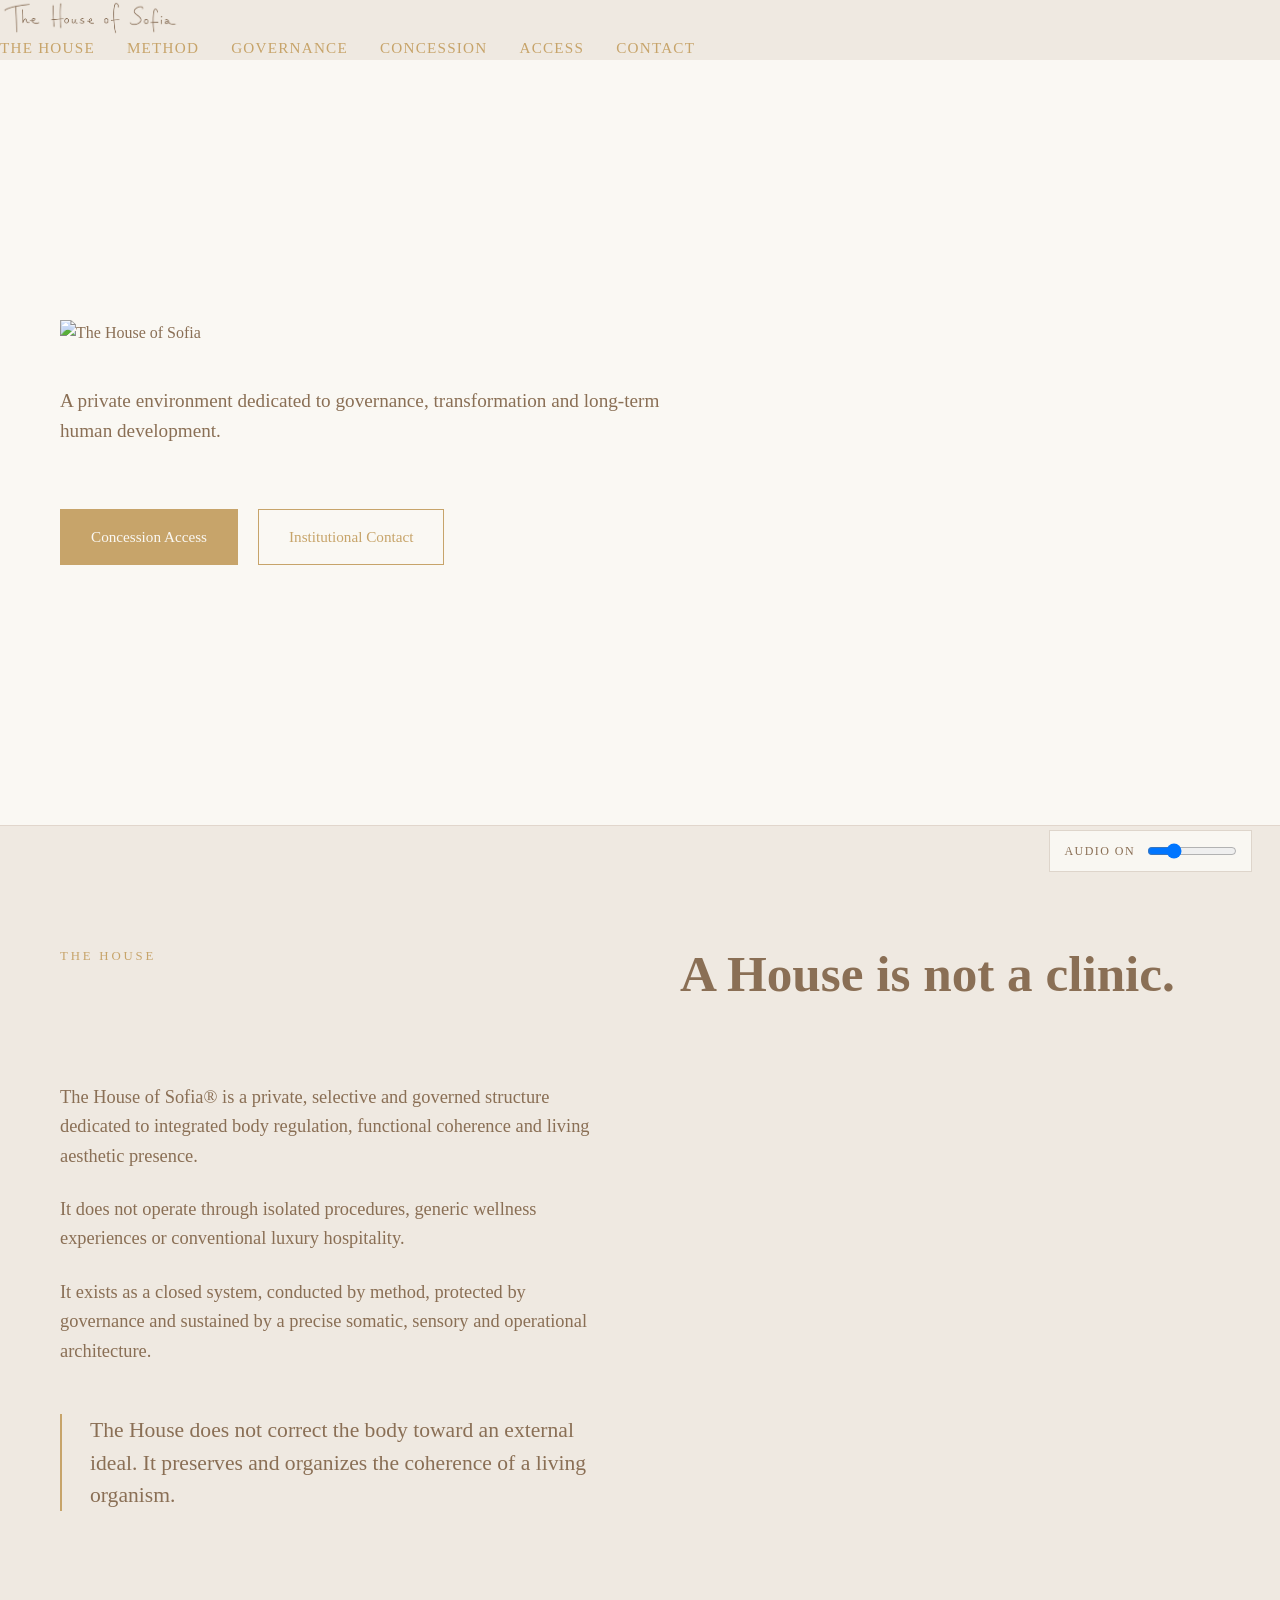
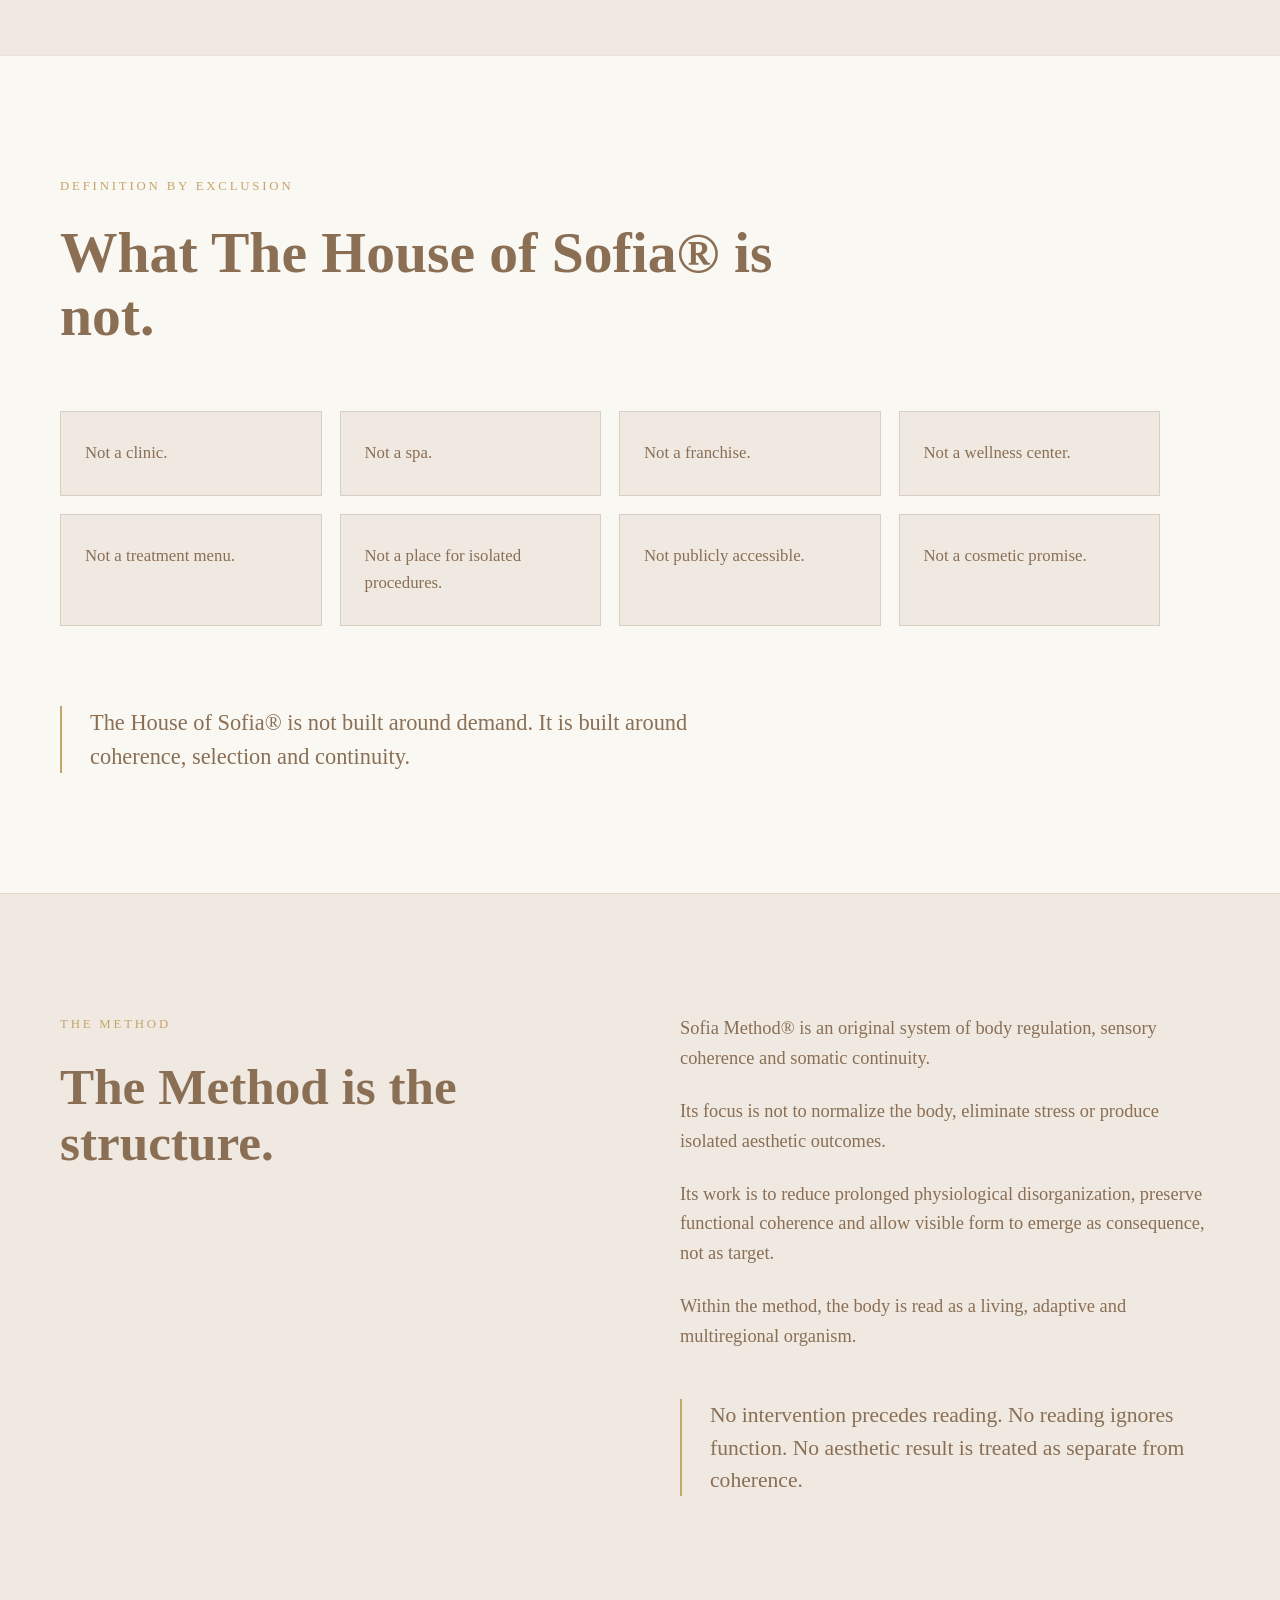
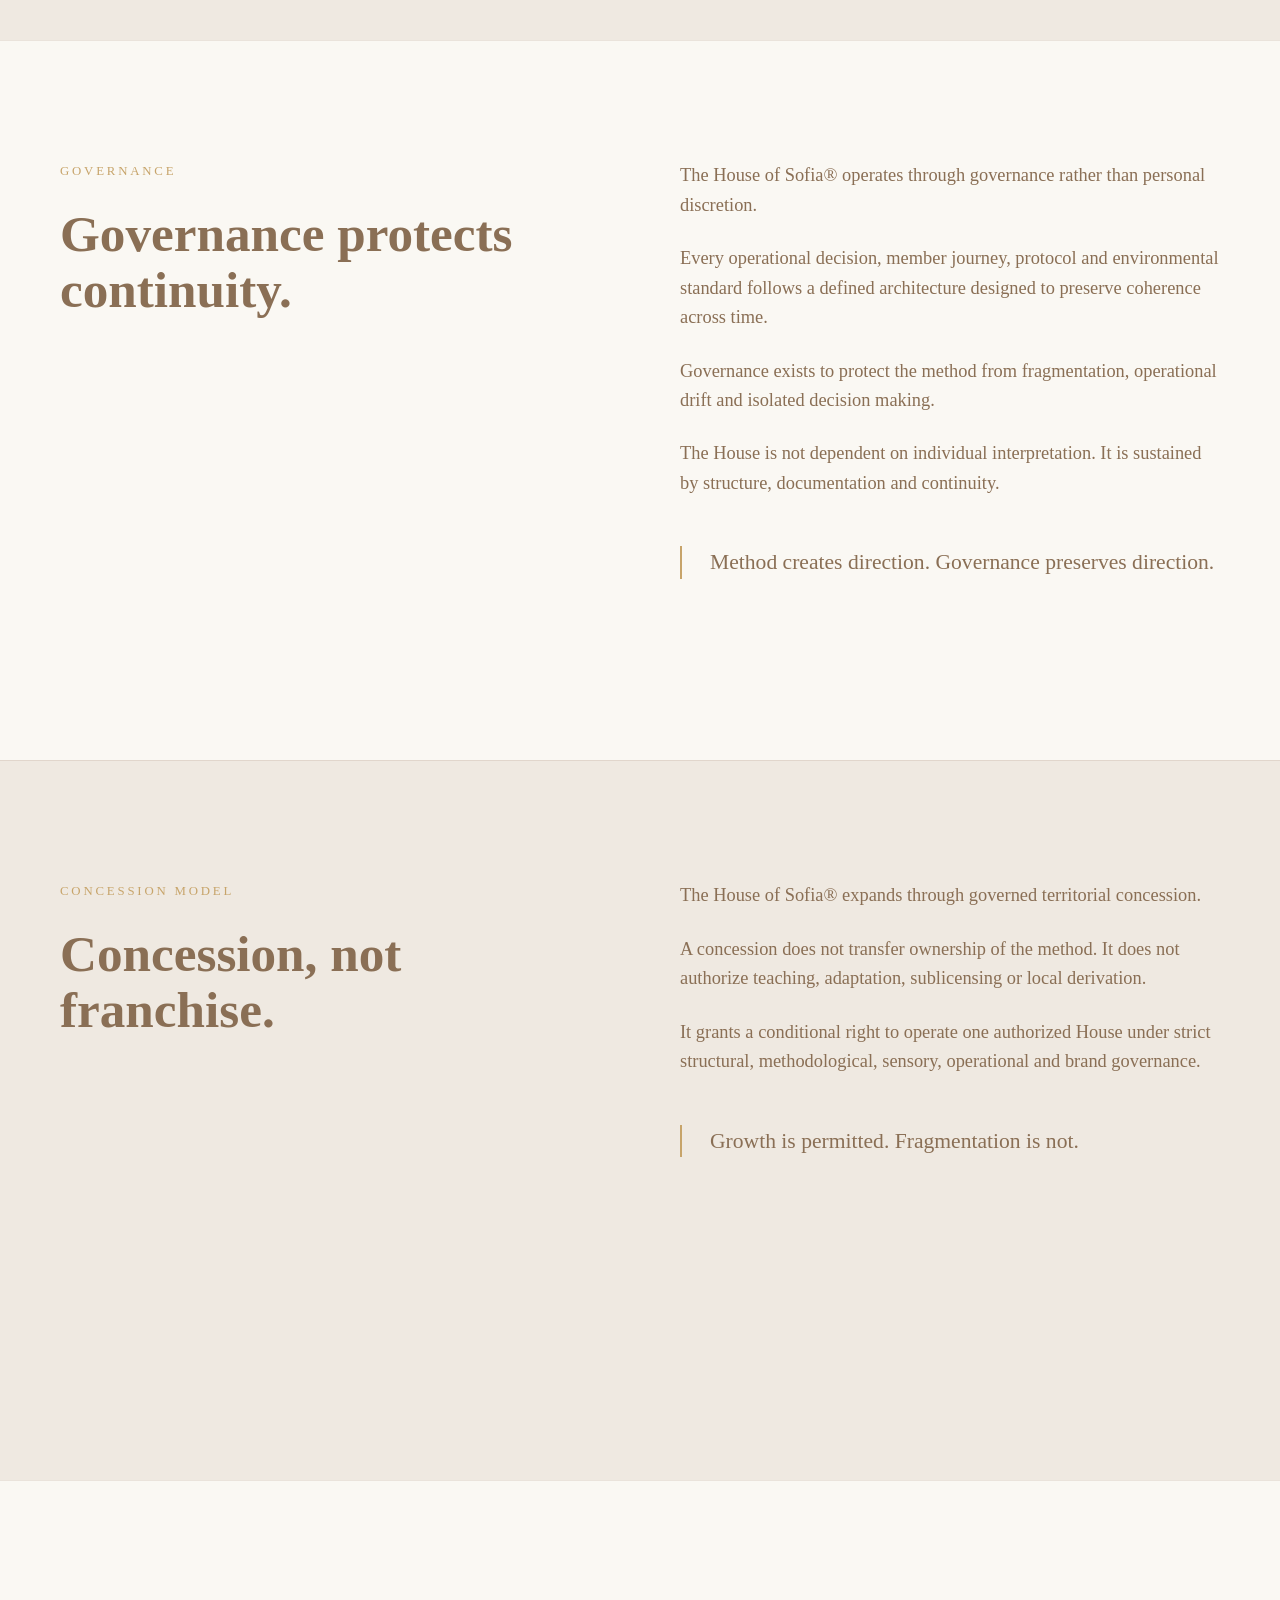
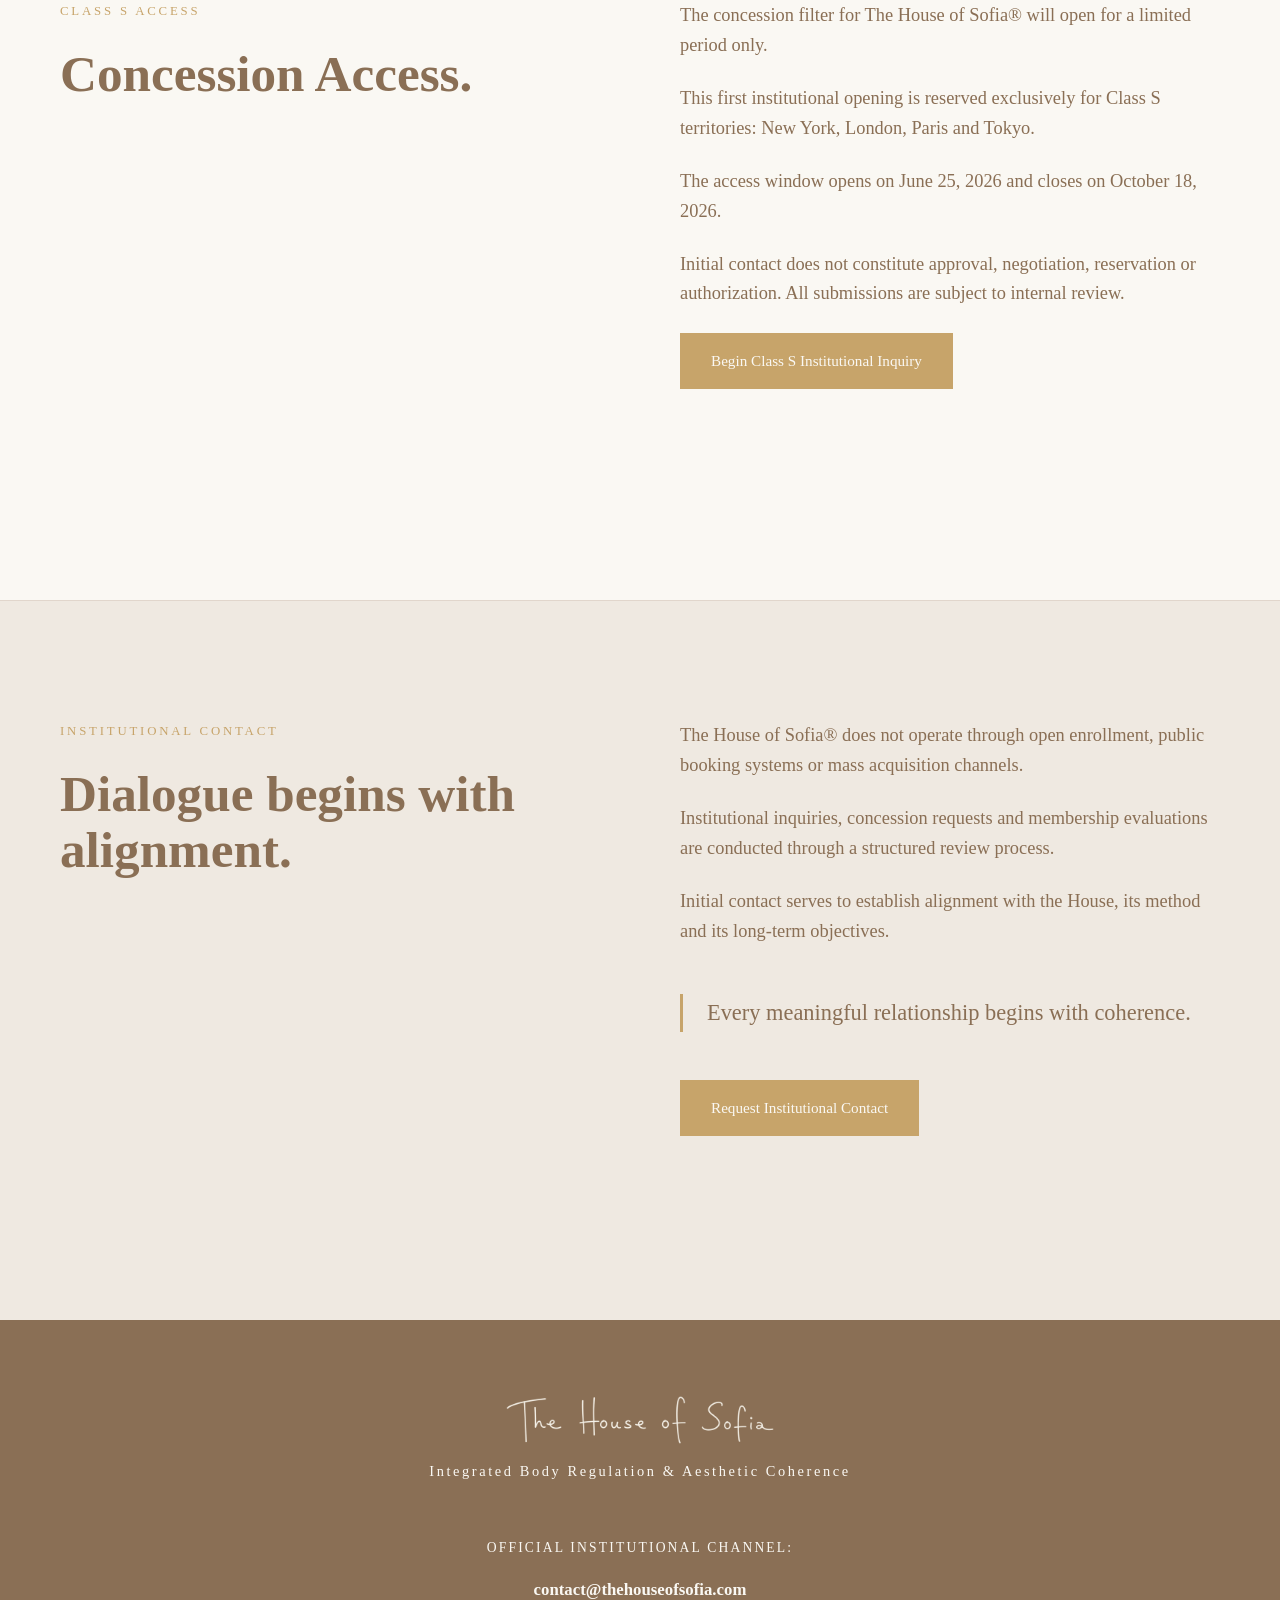
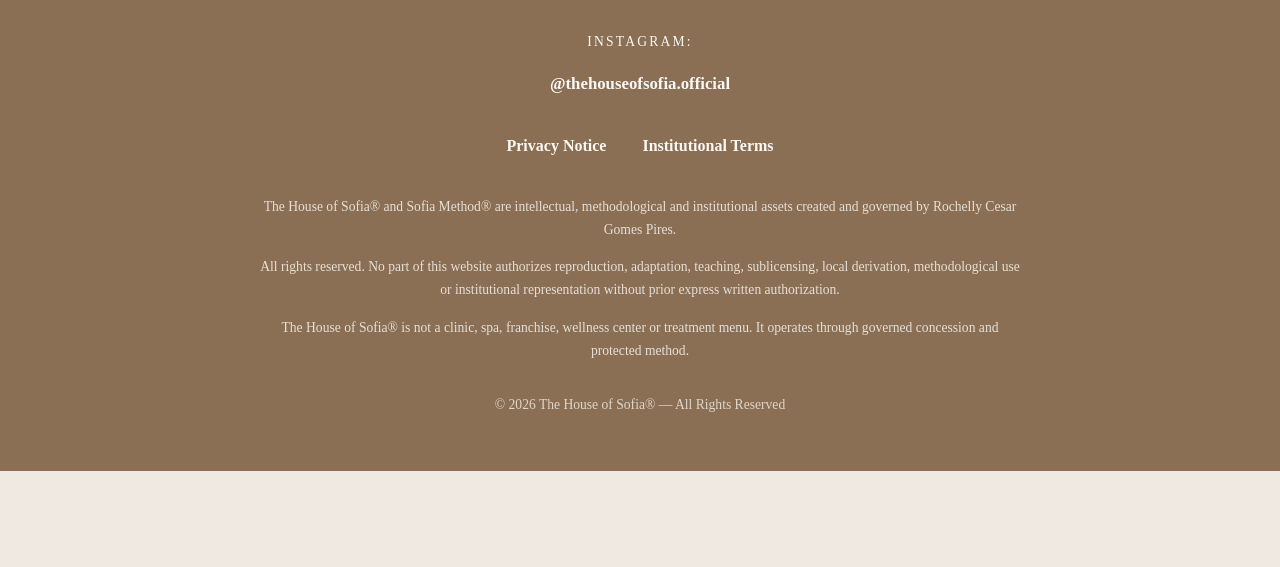
==== index.html @ 8022eb2e "Ajusta caminhos dos assets para produção" ====
<!DOCTYPE html>
<html lang="en">

<head>
    <meta charset="UTF-8">
    <meta name="viewport" content="width=device-width, initial-scale=1.0">

    <title>The House of Sofia® | Governance, Method and Continuity</title>

    <meta name="description" content="The House of Sofia® is a private institutional environment dedicated to Sofia Method®, governance, body coherence and long-term human development.">

    <meta name="author" content="The House of Sofia®">
    <meta name="robots" content="index, follow">

    <meta property="og:title" content="The House of Sofia®">
    <meta property="og:description" content="A private environment dedicated to governance, method, coherence and continuity.">
    <meta property="og:type" content="website">
    <meta property="og:url" content="https://thehouseofsofia.com">
    <meta property="og:image" content="assets/img/brand/HouseofSofia_OpenGraph_Public.png">

    <meta name="twitter:card" content="summary_large_image">
    <meta name="twitter:title" content="The House of Sofia®">
    <meta name="twitter:description" content="A private environment dedicated to governance, method, coherence and continuity.">
    <meta name="twitter:image" content="assets/img/brand/HouseofSofia_OpenGraph_Public.png">

    <link rel="icon" href="assets/img/brand/HouseOfSofia_Favicon_Master_Public.png" type="image/png">
    <link rel="stylesheet" href="assets/css/style.css">
</head>

<body>

    <header class="site-header">
        <a href="index.html#hero" class="brand">
            <img
                src="assets/img/brand/HouseOfSofia_Wordmark_Header_Public.png"
                alt="The House of Sofia">
        </a>

        <button class="menu-toggle" aria-label="Open navigation menu">
            Menu
        </button>

        <nav class="main-nav">
            <a href="#nature-of-the-house">The House</a>
            <a href="#method">Method</a>
            <a href="#governance">Governance</a>
            <a href="#concession">Concession</a>
            <a href="#access">Access</a>
            <a href="#contact">Contact</a>
        </nav>
    </header>

    <main>

        <section id="hero">
            <img
                class="hero-lockup"
                src="assets/img/brand/HouseofSofia_FullLockup_Hero_Public.png"
                alt="The House of Sofia">

                <p>
                    A private environment dedicated to governance,
                    transformation and long-term human development.
                </p>

            <div class="hero-actions">
                <a href="access.html" class="hero-button">
                    Concession Access
                </a>

                <a href="contact.html" class="hero-button secondary-button">
                    Institutional Contact
                </a>
            </div>
        </section>

        <section id="nature-of-the-house" class="content-section">
            <div class="section-label">The House</div>

            <h2>A House is not a clinic.</h2>

            <div class="section-content">
                <p>
                    The House of Sofia® is a private, selective and governed structure dedicated to integrated body
                    regulation, functional coherence and living aesthetic presence.
                </p>

                <p>
                    It does not operate through isolated procedures, generic wellness experiences or conventional luxury
                    hospitality.
                </p>

                <p>
                    It exists as a closed system, conducted by method, protected by governance and sustained by a precise
                    somatic, sensory and operational architecture.
                </p>

                <p class="closing-statement">
                    The House does not correct the body toward an external ideal.
                    It preserves and organizes the coherence of a living organism.
                </p>
            </div>
        </section>

        <section id="what-sofia-is-not" class="negative-section">
            <div class="section-label">Definition by exclusion</div>

            <h2>What The House of Sofia® is not.</h2>

            <div class="negative-grid">
                <span>Not a clinic.</span>
                <span>Not a spa.</span>
                <span>Not a franchise.</span>
                <span>Not a wellness center.</span>
                <span>Not a treatment menu.</span>
                <span>Not a place for isolated procedures.</span>
                <span>Not publicly accessible.</span>
                <span>Not a cosmetic promise.</span>
            </div>

            <p class="negative-closing">
                The House of Sofia® is not built around demand.
                It is built around coherence, selection and continuity.
            </p>
        </section>

        <section id="method" class="content-section method-section">
            <div>
                <div class="section-label">The Method</div>
                <h2>The Method is the structure.</h2>
            </div>

            <div class="section-content">
                <p>
                    Sofia Method® is an original system of body regulation, sensory coherence and somatic continuity.
                </p>

                <p>
                    Its focus is not to normalize the body, eliminate stress or produce isolated aesthetic outcomes.
                </p>

                <p>
                    Its work is to reduce prolonged physiological disorganization, preserve functional coherence and
                    allow visible form to emerge as consequence, not as target.
                </p>

                <p>
                    Within the method, the body is read as a living, adaptive and multiregional organism.
                </p>

                <p class="closing-statement">
                    No intervention precedes reading.
                    No reading ignores function.
                    No aesthetic result is treated as separate from coherence.
                </p>
            </div>
        </section>

        <section id="governance" class="content-section governance-section">
            <div>
                <div class="section-label">Governance</div>
                <h2>Governance protects continuity.</h2>
            </div>

            <div class="section-content">
                <p>
                    The House of Sofia® operates through governance rather than personal discretion.
                </p>

                <p>
                    Every operational decision, member journey, protocol and environmental standard
                    follows a defined architecture designed to preserve coherence across time.
                </p>

                <p>
                    Governance exists to protect the method from fragmentation,
                    operational drift and isolated decision making.
                </p>

                <p>
                    The House is not dependent on individual interpretation.
                    It is sustained by structure, documentation and continuity.
                </p>

                <p class="closing-statement">
                    Method creates direction.
                    Governance preserves direction.
                </p>
            </div>
        </section>

        <section id="concession" class="content-section concession-section">

            <div>
                <div class="section-label">Concession Model</div>

                <h2>
                    Concession, not franchise.
                </h2>
            </div>

            <div class="section-content">

                <p>
                    The House of Sofia® expands through governed territorial concession.
                </p>

                <p>
                    A concession does not transfer ownership of the method.
                    It does not authorize teaching, adaptation, sublicensing or local derivation.
                </p>

                <p>
                    It grants a conditional right to operate one authorized House under strict structural,
                    methodological, sensory, operational and brand governance.
                </p>
                
                <p class="closing-statement">
                    Growth is permitted.
                    Fragmentation is not.
                </p>

            </div>

        </section>

        <section id="access" class="content-section access-section">

            <div>
                <div class="section-label">Class S Access</div>

                <h2>
                    Concession Access.
                </h2>
            </div>

            <div class="section-content">

                <p>
                    The concession filter for The House of Sofia® will open for a limited period only.
                </p>

                <p>
                    This first institutional opening is reserved exclusively for Class S territories:
                    New York, London, Paris and Tokyo.
                </p>

                <p>
                    The access window opens on June 25, 2026 and closes on October 18, 2026.
                </p>

                <p>
                    Initial contact does not constitute approval, negotiation, reservation or authorization.
                    All submissions are subject to internal review.
                </p>

                <a href="access.html" class="hero-button">
                    Begin Class S Institutional Inquiry
                </a>

            </div>

        </section>

        <section id="contact" class="content-section contact-section">

            <div>
                <div class="section-label">Institutional Contact</div>

                <h2>
                    Dialogue begins with alignment.
                </h2>
            </div>

            <div class="section-content">

                <p>
                    The House of Sofia® does not operate through open enrollment,
                    public booking systems or mass acquisition channels.
                </p>

                <p>
                    Institutional inquiries, concession requests and membership
                    evaluations are conducted through a structured review process.
                </p>

                <p>
                    Initial contact serves to establish alignment with the House,
                    its method and its long-term objectives.
                </p>

                <blockquote class="contact-quote">
                    Every meaningful relationship begins with coherence.
                </blockquote>

                <a href="contact.html" class="hero-button">
                    Request Institutional Contact
                </a>

            </div>

        </section>

    </main>

    <footer class="site-footer">
        <div class="footer-inner">

            <div class="footer-brand">
                <img
                    src="assets/img/brand/HouseOfSofia_Wordmark_Footer_Public.png"
                    alt="The House of Sofia">
            </div>

            <p class="footer-tagline">
                Integrated Body Regulation &amp; Aesthetic Coherence
            </p>

            <div class="footer-contact">
                <p>Official institutional channel:</p>
                <a href="mailto:contact@thehouseofsofia.com">
                    contact@thehouseofsofia.com
                </a>

                <p>Instagram:</p>
                <a href="https://www.instagram.com/thehouseofsofia.official" target="_blank" rel="noopener noreferrer">
                    @thehouseofsofia.official
                </a>
            </div>

            <div class="footer-links">
                <a href="privacy.html">Privacy Notice</a>
                <a href="terms.html">Institutional Terms</a>
            </div>

            <div class="footer-legal">
                <p>
                    The House of Sofia® and Sofia Method® are intellectual, methodological and institutional assets
                    created and governed by Rochelly Cesar Gomes Pires.
                </p>

                <p>
                    All rights reserved. No part of this website authorizes reproduction, adaptation, teaching,
                    sublicensing, local derivation, methodological use or institutional representation without prior
                    express written authorization.
                </p>

                <p>
                    The House of Sofia® is not a clinic, spa, franchise, wellness center or treatment menu.
                    It operates through governed concession and protected method.
                </p>
            </div>

            <p class="footer-copy">
                © 2026 The House of Sofia® — All Rights Reserved
            </p>

        </div>
    </footer>

    <div class="audio-control">
        <button id="audio-toggle" type="button">
            Audio On
        </button>

        <input id="audio-volume" type="range" min="0" max="1" step="0.05" value="0.25">
    </div>

    <script src="assets/js/main.js"></script>
    <script src="assets/js/audio-manager.js"></script>

    <script>
        document.addEventListener('click', startSofiaAudio, { once: true });
    </script>

</body>

</html>
---- assets/css/style.css ----
:root {
    --sand-beige: #EFE9E1;
    --olive: #9EA793;
    --amber: #8A6F55;
    --warm-white: #FAF8F3;
    --gold: #C7A46A;
}

* {
    margin: 0;
    padding: 0;
    box-sizing: border-box;
}

body {
    background-color: var(--sand-beige);
    color: var(--amber);
    font-family: Georgia, serif;
    line-height: 1.6;
}

header {
    .site-header {
    position: sticky;
    top: 0;
    z-index: 10;
    flex-wrap: nowrap;
    display: flex;
    justify-content: space-between;
    align-items: center;

    max-width: 1400px;
    margin: 0 auto;

    padding: 28px 60px;

    background-color: rgba(239, 233, 225, 0.94);
    backdrop-filter: blur(8px);
}

.brand {
    display: flex;
    align-items: center;
    text-decoration: none;
}

.brand img {
    height: 36px;
    width: auto;
    display: block;
}

.main-nav {
    display: flex;
    gap: 32px;
}

.main-nav a {
    color: var(--gold);
    text-decoration: none;
    font-size: 0.95rem;
    letter-spacing: 0.08em;
    text-transform: uppercase;
    transition: color .25s ease;
}

.main-nav a:hover {
    color: var(--olive);
}
}

main section {
    padding: 80px 60px;
}

footer {
    padding: 40px 60px;
    text-align: center;
}

#hero {
    min-height: 85vh;

    display: flex;
    flex-direction: column;
    justify-content: center;

    background-color: var(--warm-white);
}

#hero h2 {
    font-size: 4.5rem;
    line-height: 1.05;
    margin-bottom: 28px;
}

#hero p {
    max-width: 600px;
    font-size: 1.2rem;
    margin-bottom: 30px;
}

#hero button {
    width: fit-content;

    padding: 15px 30px;

    border: none;

    background-color: var(--gold);

    color: white;

    cursor: pointer;
}
.content-section {
    min-height: 80vh;
    padding: 120px 60px;
    border-top: 1px solid rgba(138, 111, 85, 0.15);
    display: grid;
    grid-template-columns: 1fr 1fr;
    gap: 80px;
    align-items: start;

    background-color: var(--sand-beige);
}

.section-label {
    color: var(--gold);
    font-size: 0.8rem;
    letter-spacing: 0.22em;
    text-transform: uppercase;
    margin-bottom: 24px;
}

.content-section h2 {
    font-size: 3.2rem;
    line-height: 1.1;
    color: var(--amber);
    max-width: 520px;
}

.section-content {
    max-width: 720px;
    font-size: 1.15rem;
    color: var(--amber);
}

.section-content p {
    margin-bottom: 24px;
}

.closing-statement {
    margin-top: 48px;
    padding-left: 28px;
    border-left: 2px solid var(--gold);

    font-size: 1.35rem;
    line-height: 1.5;
}
.negative-section {
    min-height: 85vh;
    padding: 120px 60px;

    background-color: var(--warm-white);
    color: var(--amber);

    border-top: 1px solid rgba(138, 111, 85, 0.15);
}

.negative-section h2 {
    max-width: 760px;

    font-size: 3.6rem;
    line-height: 1.1;

    margin-bottom: 64px;
}

.negative-grid {
    display: grid;
    grid-template-columns: repeat(4, 1fr);
    gap: 18px;

    max-width: 1100px;
    margin-bottom: 80px;
}

.negative-grid span {
    padding: 28px 24px;

    border: 1px solid rgba(138, 111, 85, 0.22);

    background-color: var(--sand-beige);

    font-size: 1.05rem;
}

.negative-closing {
    max-width: 720px;

    font-size: 1.4rem;
    line-height: 1.5;

    padding-left: 28px;
    border-left: 2px solid var(--gold);
}

.method-section {
    background-color: var(--sand-beige);
    border-top: 1px solid rgba(138, 111, 85, 0.15);
}

.governance-section {
    background-color: var(--warm-white);
    border-top: 1px solid rgba(138, 111, 85, 0.15);
}

.concession-section {
    background-color: var(--sand-beige);
    border-top: 1px solid rgba(138, 111, 85, 0.15);
}

.access-section {
    background-color: var(--warm-white);
    border-top: 1px solid rgba(138, 111, 85, 0.15);
}

.contact-section {
    background-color: var(--sand-beige);
}

.contact-quote {
    border-left: 3px solid var(--gold);
    padding-left: 1.5rem;
    margin: 3rem 0;
    font-size: 1.4rem;
    line-height: 1.7;
}

.hero-button {
    display: inline-block;
    width: fit-content;

    padding: 15px 30px;

    background-color: var(--gold);
    color: var(--warm-white);

    text-decoration: none;
    border: 1px solid var(--gold);

    font-size: 0.95rem;
    cursor: pointer;

    transition: all 0.25s ease;
}

.hero-button:hover {
    background-color: transparent;
    color: var(--gold);
}

.site-footer {
    padding: 72px 60px 56px;
    text-align: center;
    background-color: var(--amber);
    color: var(--warm-white);
}

.footer-brand img {
    height: 56px;
    width: auto;
    display: block;
    margin: 0 auto 12px;
}

.footer-motto {
    font-size: 0.95rem;
    letter-spacing: 0.18em;
    opacity: 0.85;
    margin-bottom: 2.5rem;
}

.footer-contact {
    display: flex;
    flex-direction: column;
    gap: 0.6rem;
    margin-bottom: 36px;
}

.footer-contact span {
    font-size: 0.8rem;
    letter-spacing: 0.18em;
    text-transform: uppercase;
    opacity: 0.75;
}

.footer-contact a {
    color: var(--warm-white);
    text-decoration: none;
    font-size: 1.05rem;
    font-weight: 600;
}

.footer-contact a:hover {
    color: var(--gold);
    opacity: 0.75;
}

.footer-links {
    display: flex;
    justify-content: center;
    gap: 36px;
    margin-bottom: 36px;
}

.footer-links a {
    color: var(--warm-white);
    text-decoration: none;
    font-weight: 600;
    transition: opacity 0.3s ease;
}

.footer-links a:hover {
    color: var(--gold);
    opacity: 0.7;
}

.footer-copyright {
    font-size: 0.85rem;
    opacity: 0.65;

}

.menu-toggle {
    display: none;

    background: transparent;
    border: 1px solid rgba(138, 111, 85, 0.35);

    color: var(--amber);

    padding: 10px 16px;

    font-family: inherit;
    font-size: 0.75rem;
    letter-spacing: 0.16em;
    text-transform: uppercase;

    cursor: pointer;
}

@media (max-width: 900px) {

    .site-header {
        position: sticky;
        top: 0;
        z-index: 1000;

        padding: 22px 28px;

        flex-direction: row;
        flex-wrap: wrap;
        justify-content: space-between;
        align-items: center;
    }

    .menu-toggle {
        display: block;
    }

    .main-nav {
        display: none !important;

        position: static;

        width: 100%;

        padding: 24px 0 0;

        background-color: transparent;

        border-top: 1px solid rgba(138, 111, 85, 0.15);
        border-bottom: 1px solid rgba(138, 111, 85, 0.15);

        z-index: 999;
    }

    .main-nav.is-open {
        display: flex !important;
        flex-direction: column;
        gap: 18px;
    }

    .main-nav a {
        display: block;
        font-size: 0.85rem;
    }

    #hero {
        min-height: 75vh;
        padding: 80px 28px;
    }

    #hero h2 {
        font-size: 3rem;
    }

    #hero p {
        font-size: 1rem;
    }

    .content-section,
    .negative-section {
        min-height: auto;
        padding: 80px 28px;
        grid-template-columns: 1fr;
        gap: 40px;
    }

    .content-section h2,
    .negative-section h2 {
        font-size: 2.6rem;
    }

    .section-content {
        font-size: 1rem;
    }

    .negative-grid {
        grid-template-columns: 1fr;
    }

    .closing-statement,
    .negative-closing,
    .contact-quote {
        font-size: 1.15rem;
    }

    .site-footer {
        padding: 70px 28px;
    }

    .footer-links {
        flex-direction: column;
        gap: 1rem;
    }
}

html {
    scroll-behavior: smooth;
    scroll-padding-top: 90px;
}
.legal-page {
    background-color: var(--sand-beige);
    color: var(--amber);
}

.legal-hero {
    padding: 140px 60px 80px;
    background-color: var(--warm-white);
    border-bottom: 1px solid rgba(138, 111, 85, 0.15);
}

.legal-hero h1 {
    max-width: 900px;
    color: var(--amber);
    font-size: clamp(2.4rem, 5vw, 4.5rem);
    line-height: 1.1;
    margin-bottom: 32px;
}

.legal-hero p {
    max-width: 860px;
    color: var(--amber);
    font-size: 1.25rem;
    line-height: 1.8;
}

.legal-content {
    max-width: 900px;
    background: var(--sand-beige);
    padding: 80px 60px 120px;
}

.legal-content h2 {
    margin-top: 48px;
    margin-bottom: 16px;
    font-size: 1.6rem;
}

.legal-content h2:first-child {
    margin-top: 0;
}

.legal-content p {
    max-width: 860px;
    color: var(--amber);
    font-size: 1.05rem;
    line-height: 1.9;
    margin-bottom: 28px;
}

.legal-content a {
    color: var(--gold);
    text-decoration: none;
}

.legal-content a:hover {
    text-decoration: underline;
}

@media (max-width: 900px) {
    .legal-hero {
        padding: 100px 28px 70px;
    }

    .legal-hero h1 {
        font-size: 2.8rem;
    }

    .legal-hero p {
        font-size: 1.05rem;
    }

    .legal-content {
        padding: 70px 28px;
    }
}
.error-page {

    min-height: 100vh;

    display: flex;
    justify-content: center;
    align-items: center;

    background-color: var(--sand-beige);

    padding: 40px;
}

.error-container {

    max-width: 700px;

    text-align: center;
}

.error-container h1 {

    font-size: 4.5rem;

    margin: 20px 0;
}

.error-container p {

    font-size: 1.2rem;

    line-height: 1.8;

    margin-bottom: 40px;
}

@media (max-width: 900px) {

    .error-container h1 {

        font-size: 3rem;
    }

    .error-container p {

        font-size: 1rem;
    }
}
.audio-control {
    position: fixed;
    right: 24px;
    bottom: 24px;
    z-index: 2000;

    display: flex;
    align-items: center;
    gap: 12px;

    padding: 12px 14px;

    background-color: rgba(250, 248, 243, 0.92);
    border: 1px solid rgba(138, 111, 85, 0.25);
    backdrop-filter: blur(8px);
}

.audio-control button {
    background: transparent;
    border: none;
    color: var(--amber);

    font-family: inherit;
    font-size: 0.75rem;
    letter-spacing: 0.12em;
    text-transform: uppercase;

    cursor: pointer;
}

.audio-control input {
    width: 90px;
}
.contact-form-section {
    padding: 100px 60px;
    background-color: var(--sand-beige);
}

.contact-form {
    max-width: 900px;

    display: grid;
    grid-template-columns: 1fr 1fr;
    gap: 28px;

    color: var(--amber);
}

.form-group {
    display: flex;
    flex-direction: column;
    gap: 10px;
}

.form-group.full-width {
    grid-column: 1 / -1;
}

.form-group label {
    font-size: 0.8rem;
    letter-spacing: 0.14em;
    text-transform: uppercase;
}

.form-group input,
.form-group select,
.form-group textarea {
    width: 100%;

    padding: 16px 18px;

    background-color: var(--warm-white);

    border: 1px solid rgba(138, 111, 85, 0.25);

    color: var(--amber);

    font-family: inherit;
    font-size: 1rem;
}

.form-group textarea {
    resize: vertical;
}

.form-group input:focus,
.form-group select:focus,
.form-group textarea:focus {
    outline: none;
    border-color: var(--gold);
}

.form-feedback {
    display: none;

    grid-column: 1 / -1;

    margin-top: 24px;

    color: var(--amber);
    font-size: 1.05rem;
}

.form-feedback.is-visible {
    display: block;
}

@media (max-width: 900px) {
    .contact-form-section {
        padding: 70px 28px;
    }

    .contact-form {
        grid-template-columns: 1fr;
    }
}
.form-notice {
    color: var(--amber);
    font-size: 0.95rem;
    line-height: 1.7;
}

.form-notice a {
    color: var(--gold);
    text-decoration: none;
}

.form-notice a:hover {
    text-decoration: underline;
}
.hero-lockup {
    width: min(500px, 90%);
    height: auto;
    display: block;
    margin-bottom: 40px;
}
.form-intro {
    max-width: 820px;
    color: var(--amber);
    font-size: 1rem;
    line-height: 1.8;
}

.checkbox-group {
    gap: 18px;
}

.checkbox-group label {
    display: flex;
    align-items: flex-start;
    gap: 12px;

    font-size: 0.95rem;
    line-height: 1.6;
    letter-spacing: normal;
    text-transform: none;
}

.checkbox-group input {
    width: auto;
    margin-top: 6px;
}

.spam-protection {
    position: absolute;
    left: -9999px;
    opacity: 0;
    pointer-events: none;
}

.access-window-message {
    max-width: 820px;
    margin: 0 auto 48px;
    padding: 32px;

    border: 1px solid rgba(199, 164, 106, 0.35);
    background: rgba(250, 248, 243, 0.65);

    text-align: center;
}

.access-window-message p {
    color: var(--amber);
    font-size: 1rem;
    line-height: 1.8;
    margin-bottom: 16px;
}

.access-window-message .hero-button {
    display: inline-block;
    margin-top: 20px;
}

.form-is-hidden {
    display: none !important;
}

.hero-actions {
    display: flex;
    flex-wrap: wrap;
    gap: 20px;
    margin-top: 32px;
}

.secondary-button {
    background: transparent;
    color: var(--gold);
    border: 1px solid var(--gold);
}

.secondary-button:hover {
    background: var(--gold);
    color: var(--warm-white);
}

.footer-inner {
    max-width: 920px;
    margin: 0 auto;
}

.footer-tagline {
    color: var(--warm-white);
    letter-spacing: 0.18em;
    font-size: 0.9rem;
    margin-bottom: 36px;
}

.footer-contact p {
    color: var(--warm-white);
    font-size: 0.85rem;
    letter-spacing: 0.16em;
    text-transform: uppercase;
    margin: 18px 0 8px;
}

.footer-legal {
    max-width: 760px;
    margin: 0 auto 32px;
}

.footer-legal p {
    color: rgba(250, 248, 243, 0.82);
    font-size: 0.85rem;
    line-height: 1.7;
    margin-bottom: 14px;
}

.footer-copy {
    color: rgba(250, 248, 243, 0.75);
    font-size: 0.85rem;
}

/* Final responsive and audio safety adjustments */

body {
    padding-bottom: 96px;
}

.audio-control {
    position: fixed;
    right: 28px;
    bottom: 28px;
    z-index: 3000;
}

@media (max-width: 900px) {
    body {
        padding-bottom: 120px;
    }

    .site-header {
        padding: 14px 24px;
    }

    .brand img {
        height: 34px;
    }

    .main-nav {
        width: 100%;
    }

    main section,
    .legal-hero,
    .legal-content {
        padding-left: 28px;
        padding-right: 28px;
    }

    #hero {
        padding-top: 120px;
    }

    .hero-lockup {
        width: min(420px, 100%);
    }

    .hero-actions {
        flex-direction: column;
        align-items: flex-start;
        gap: 16px;
    }

    .hero-button,
    .secondary-button {
        width: 100%;
        max-width: 320px;
        text-align: center;
    }

    .contact-form {
        grid-template-columns: 1fr;
    }

    .form-group,
    .form-group.full-width {
        grid-column: 1;
    }

    .site-footer {
        padding: 64px 28px 72px;
    }

    .footer-links {
        flex-direction: column;
        gap: 18px;
    }

    .footer-brand img {
        height: 44px;
    }

    .footer-tagline {
        font-size: 0.75rem;
        line-height: 1.7;
    }

    .footer-legal p {
        font-size: 0.78rem;
    }

    .audio-control {
        right: 16px;
        bottom: 16px;
        max-width: calc(100vw - 32px);
        transform: scale(0.92);
        transform-origin: bottom right;
    }
}

@media (max-width: 520px) {
    .hero-lockup {
        width: min(340px, 100%);
    }

    .legal-hero h1 {
        font-size: 2.4rem;
    }

    .legal-hero p,
    .legal-content p {
        font-size: 1rem;
    }

    .access-window-message {
        padding: 24px 18px;
    }

    .audio-control {
        right: 12px;
        bottom: 12px;
        transform: scale(0.85);
    }
}
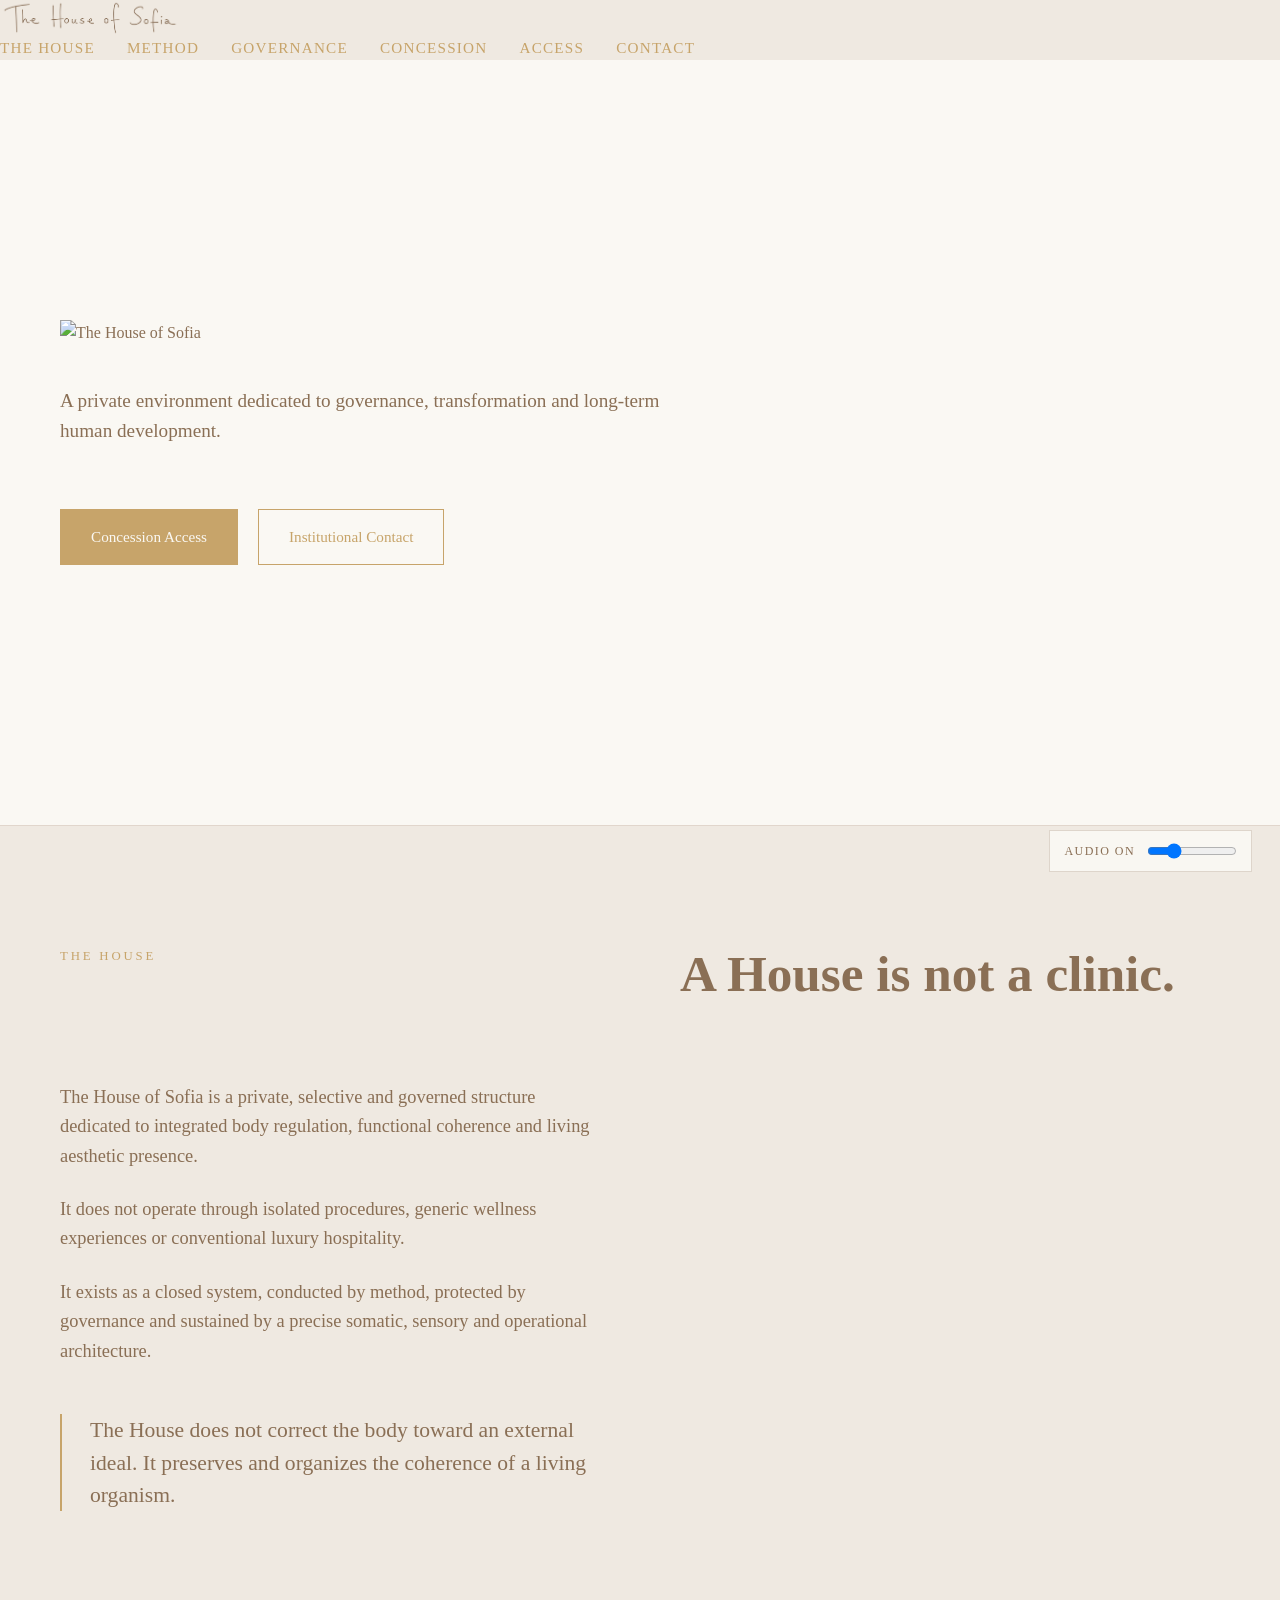
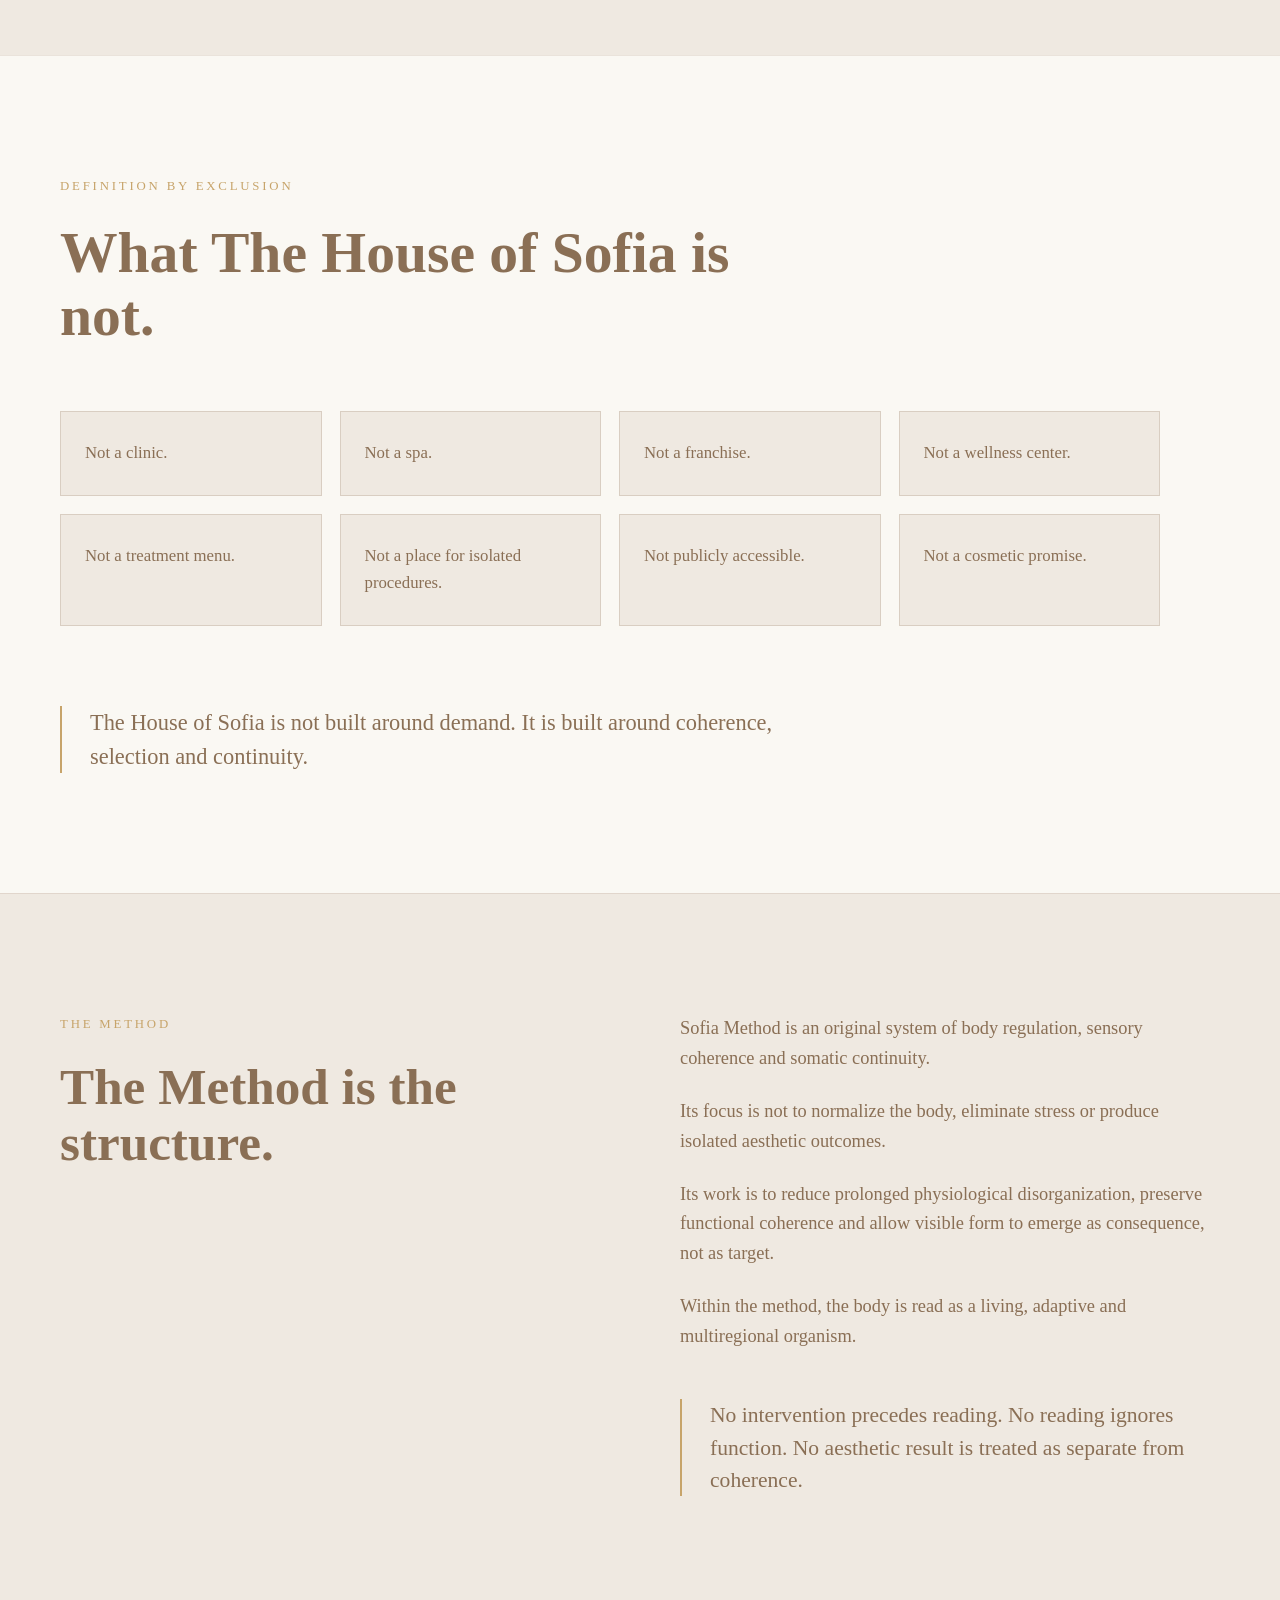
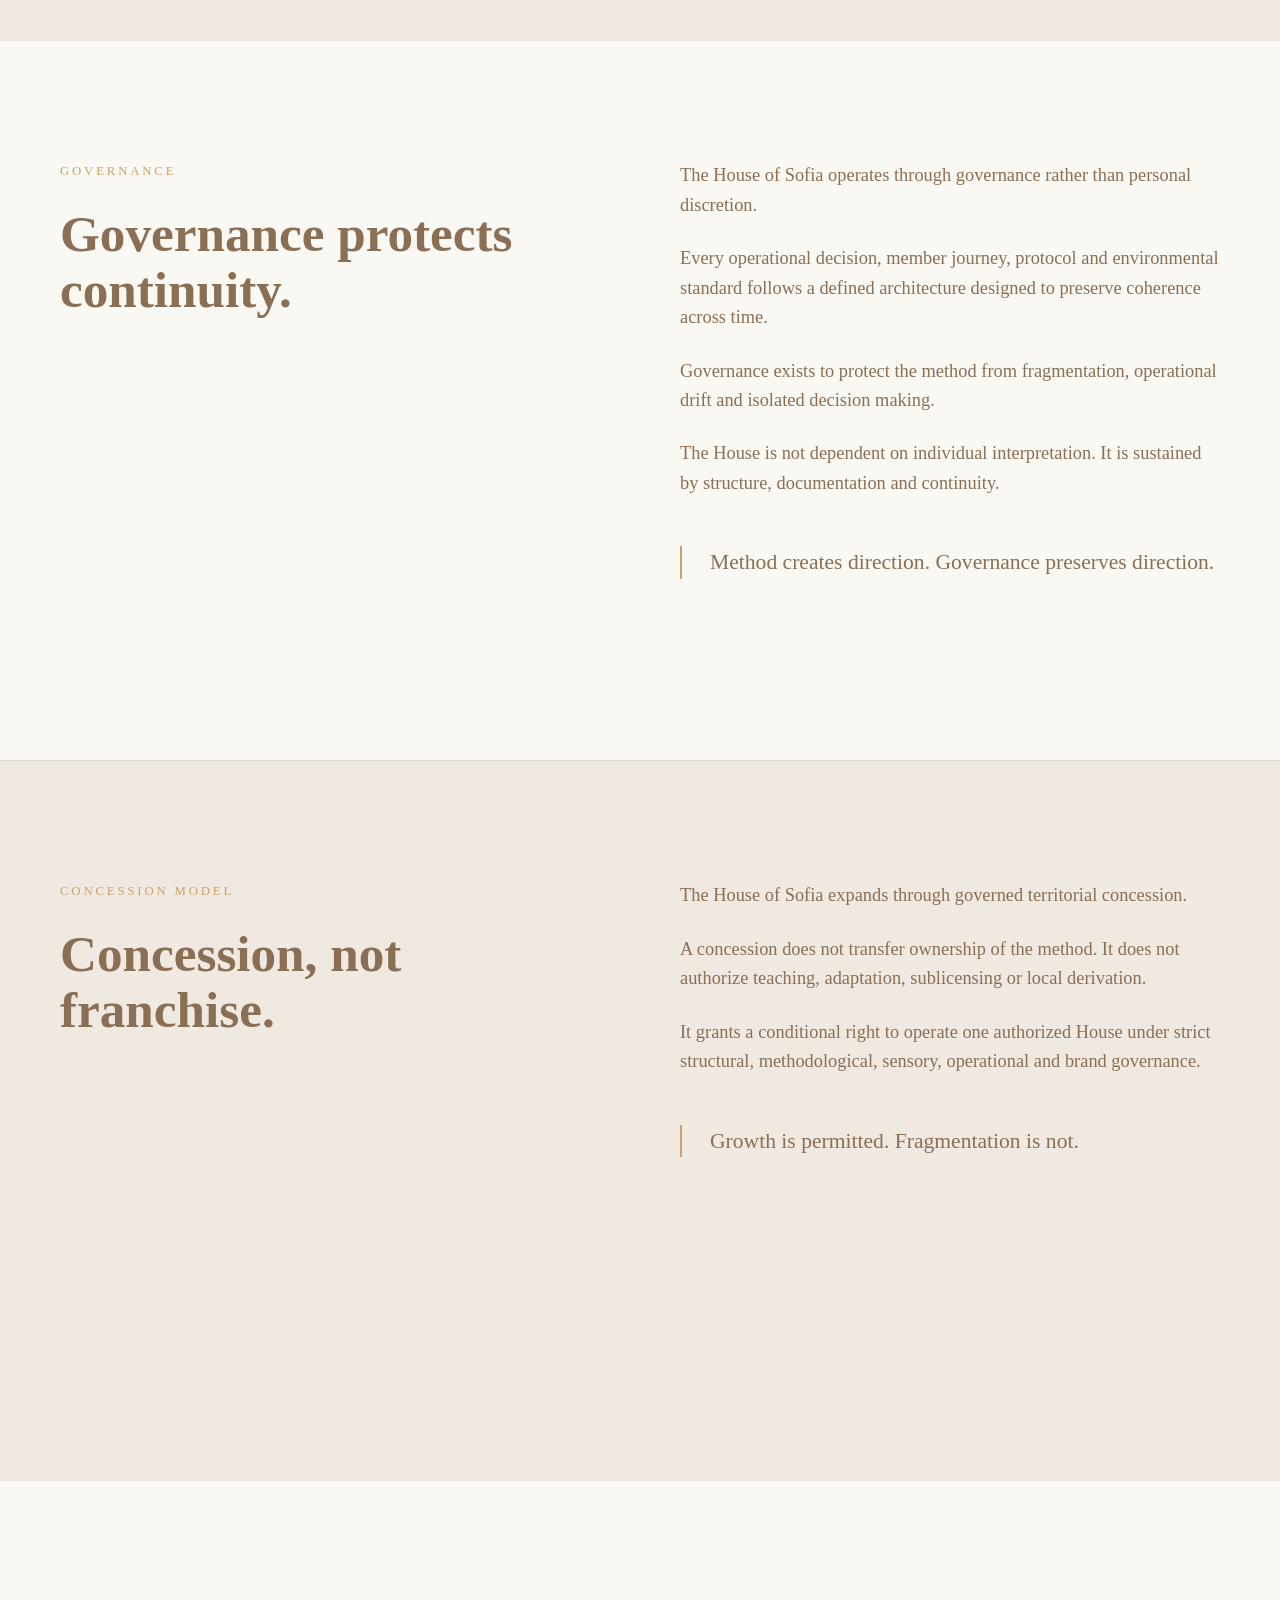
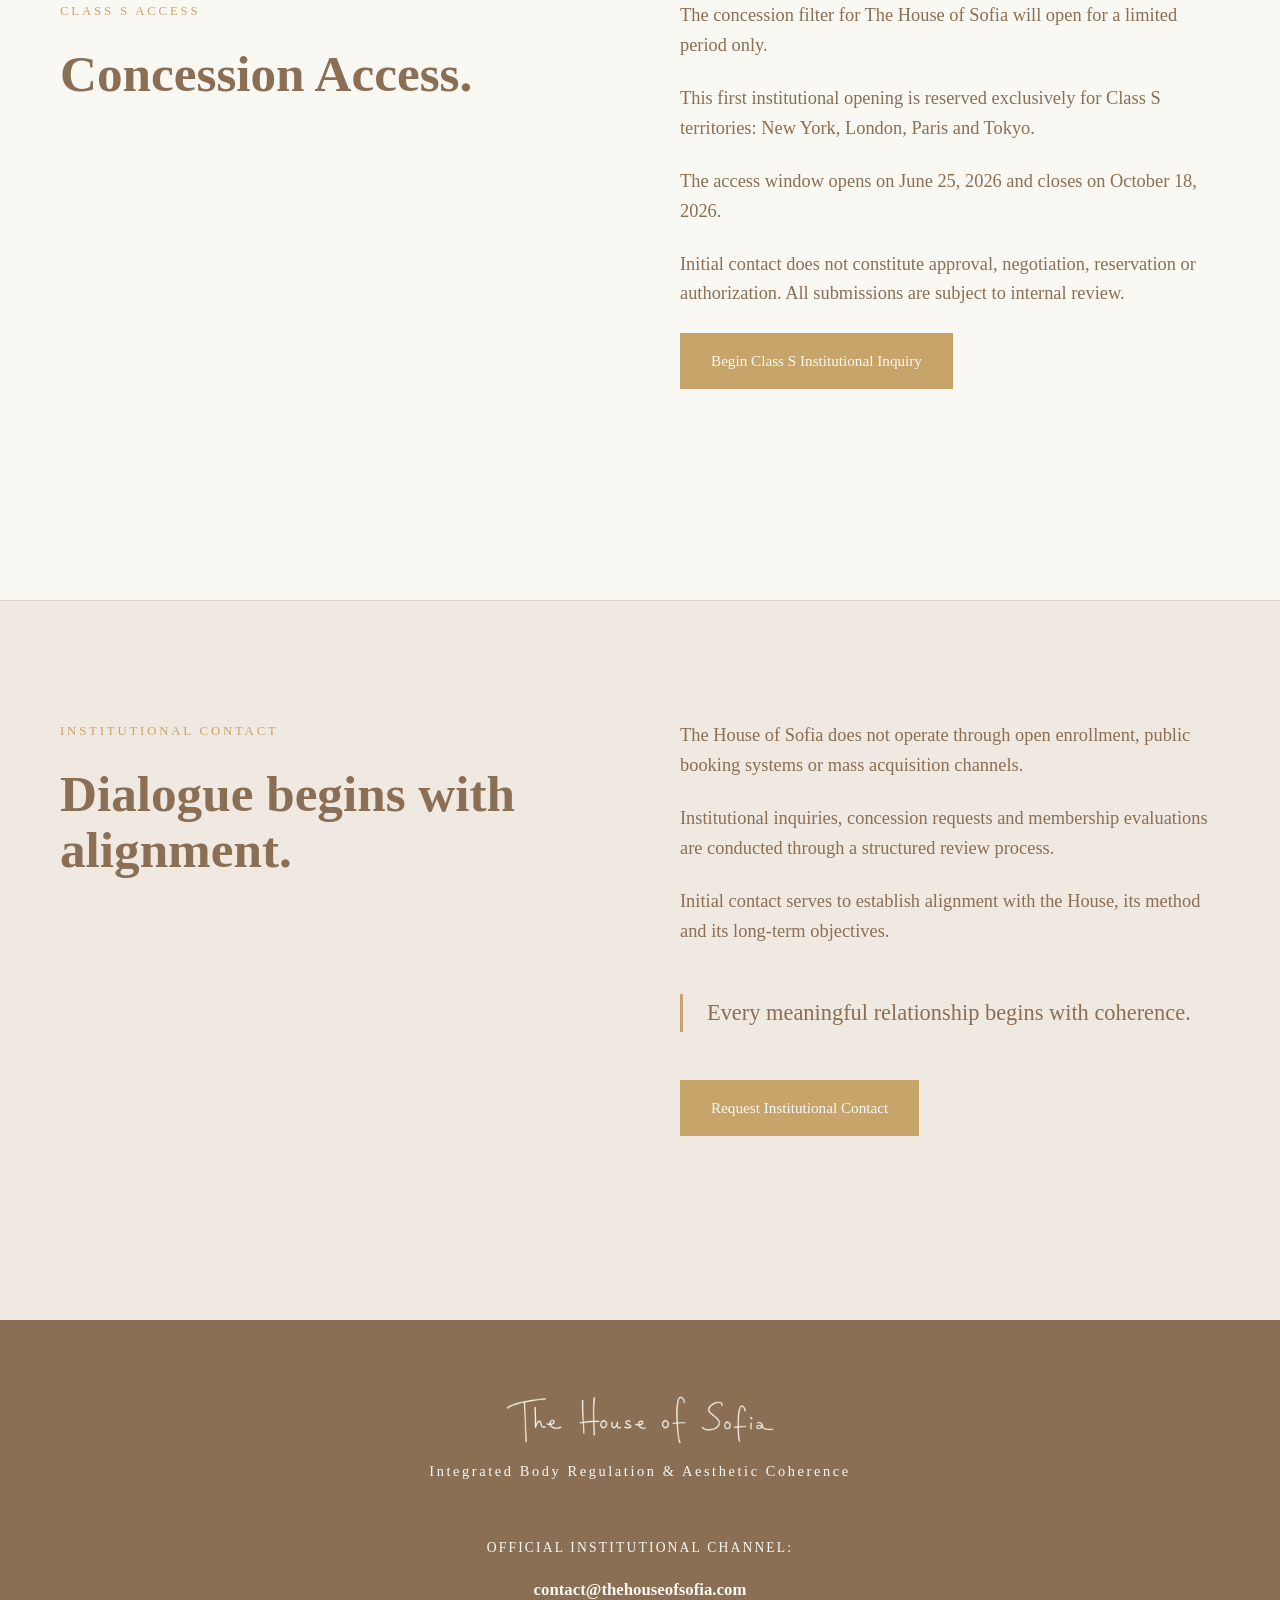
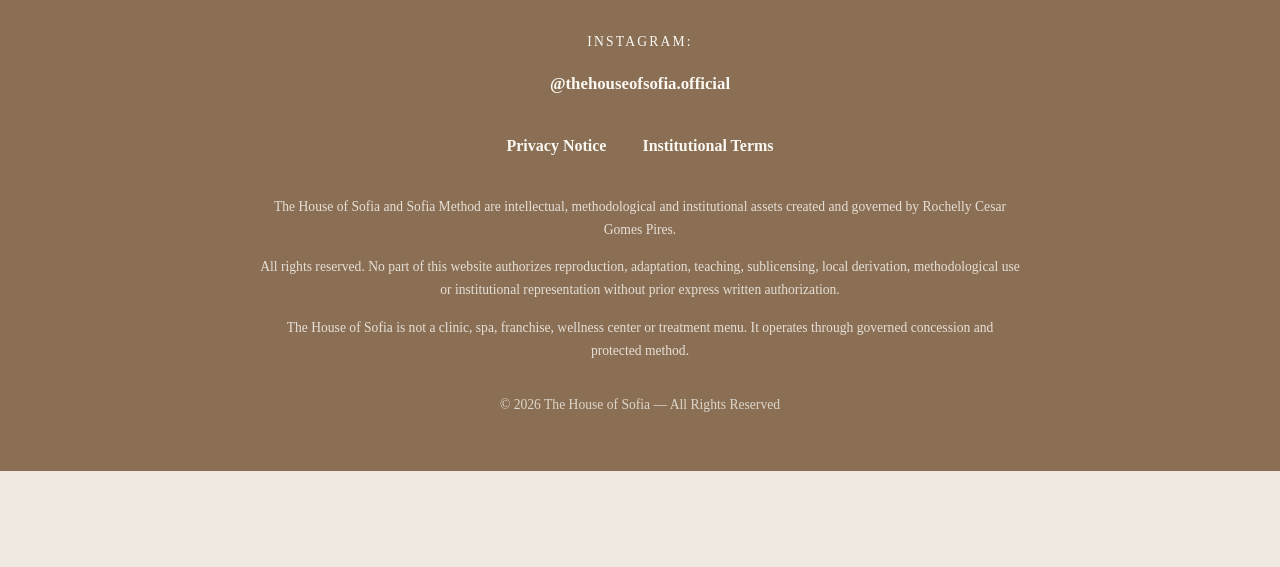
==== commit c8c8c3ec: "Remove simbolo de marca registrada do site" ====
--- a/index.html
+++ b/index.html
@@ -5,21 +5,21 @@
     <meta charset="UTF-8">
     <meta name="viewport" content="width=device-width, initial-scale=1.0">
 
-    <title>The House of Sofia® | Governance, Method and Continuity</title>
-
-    <meta name="description" content="The House of Sofia® is a private institutional environment dedicated to Sofia Method®, governance, body coherence and long-term human development.">
-
-    <meta name="author" content="The House of Sofia®">
+    <title>The House of Sofia | Governance, Method and Continuity</title>
+
+    <meta name="description" content="The House of Sofia is a private institutional environment dedicated to Sofia Method, governance, body coherence and long-term human development.">
+
+    <meta name="author" content="The House of Sofia">
     <meta name="robots" content="index, follow">
 
-    <meta property="og:title" content="The House of Sofia®">
+    <meta property="og:title" content="The House of Sofia">
     <meta property="og:description" content="A private environment dedicated to governance, method, coherence and continuity.">
     <meta property="og:type" content="website">
     <meta property="og:url" content="https://thehouseofsofia.com">
     <meta property="og:image" content="assets/img/brand/HouseofSofia_OpenGraph_Public.png">
 
     <meta name="twitter:card" content="summary_large_image">
-    <meta name="twitter:title" content="The House of Sofia®">
+    <meta name="twitter:title" content="The House of Sofia">
     <meta name="twitter:description" content="A private environment dedicated to governance, method, coherence and continuity.">
     <meta name="twitter:image" content="assets/img/brand/HouseofSofia_OpenGraph_Public.png">
 
@@ -55,7 +55,7 @@
         <section id="hero">
             <img
                 class="hero-lockup"
-                src="assets/img/brand/HouseofSofia_FullLockup_Hero_Public.png"
+                src="assets/img/brand/hero-lockup.png"
                 alt="The House of Sofia">
 
                 <p>
@@ -81,7 +81,7 @@
 
             <div class="section-content">
                 <p>
-                    The House of Sofia® is a private, selective and governed structure dedicated to integrated body
+                    The House of Sofia is a private, selective and governed structure dedicated to integrated body
                     regulation, functional coherence and living aesthetic presence.
                 </p>
 
@@ -105,7 +105,7 @@
         <section id="what-sofia-is-not" class="negative-section">
             <div class="section-label">Definition by exclusion</div>
 
-            <h2>What The House of Sofia® is not.</h2>
+            <h2>What The House of Sofia is not.</h2>
 
             <div class="negative-grid">
                 <span>Not a clinic.</span>
@@ -119,7 +119,7 @@
             </div>
 
             <p class="negative-closing">
-                The House of Sofia® is not built around demand.
+                The House of Sofia is not built around demand.
                 It is built around coherence, selection and continuity.
             </p>
         </section>
@@ -132,7 +132,7 @@
 
             <div class="section-content">
                 <p>
-                    Sofia Method® is an original system of body regulation, sensory coherence and somatic continuity.
+                    Sofia Method is an original system of body regulation, sensory coherence and somatic continuity.
                 </p>
 
                 <p>
@@ -164,7 +164,7 @@
 
             <div class="section-content">
                 <p>
-                    The House of Sofia® operates through governance rather than personal discretion.
+                    The House of Sofia operates through governance rather than personal discretion.
                 </p>
 
                 <p>
@@ -202,7 +202,7 @@
             <div class="section-content">
 
                 <p>
-                    The House of Sofia® expands through governed territorial concession.
+                    The House of Sofia expands through governed territorial concession.
                 </p>
 
                 <p>
@@ -237,7 +237,7 @@
             <div class="section-content">
 
                 <p>
-                    The concession filter for The House of Sofia® will open for a limited period only.
+                    The concession filter for The House of Sofia will open for a limited period only.
                 </p>
 
                 <p>
@@ -275,7 +275,7 @@
             <div class="section-content">
 
                 <p>
-                    The House of Sofia® does not operate through open enrollment,
+                    The House of Sofia does not operate through open enrollment,
                     public booking systems or mass acquisition channels.
                 </p>
 
@@ -335,7 +335,7 @@
 
             <div class="footer-legal">
                 <p>
-                    The House of Sofia® and Sofia Method® are intellectual, methodological and institutional assets
+                    The House of Sofia and Sofia Method are intellectual, methodological and institutional assets
                     created and governed by Rochelly Cesar Gomes Pires.
                 </p>
 
@@ -346,13 +346,13 @@
                 </p>
 
                 <p>
-                    The House of Sofia® is not a clinic, spa, franchise, wellness center or treatment menu.
+                    The House of Sofia is not a clinic, spa, franchise, wellness center or treatment menu.
                     It operates through governed concession and protected method.
                 </p>
             </div>
 
             <p class="footer-copy">
-                © 2026 The House of Sofia® — All Rights Reserved
+                © 2026 The House of Sofia — All Rights Reserved
             </p>
 
         </div>
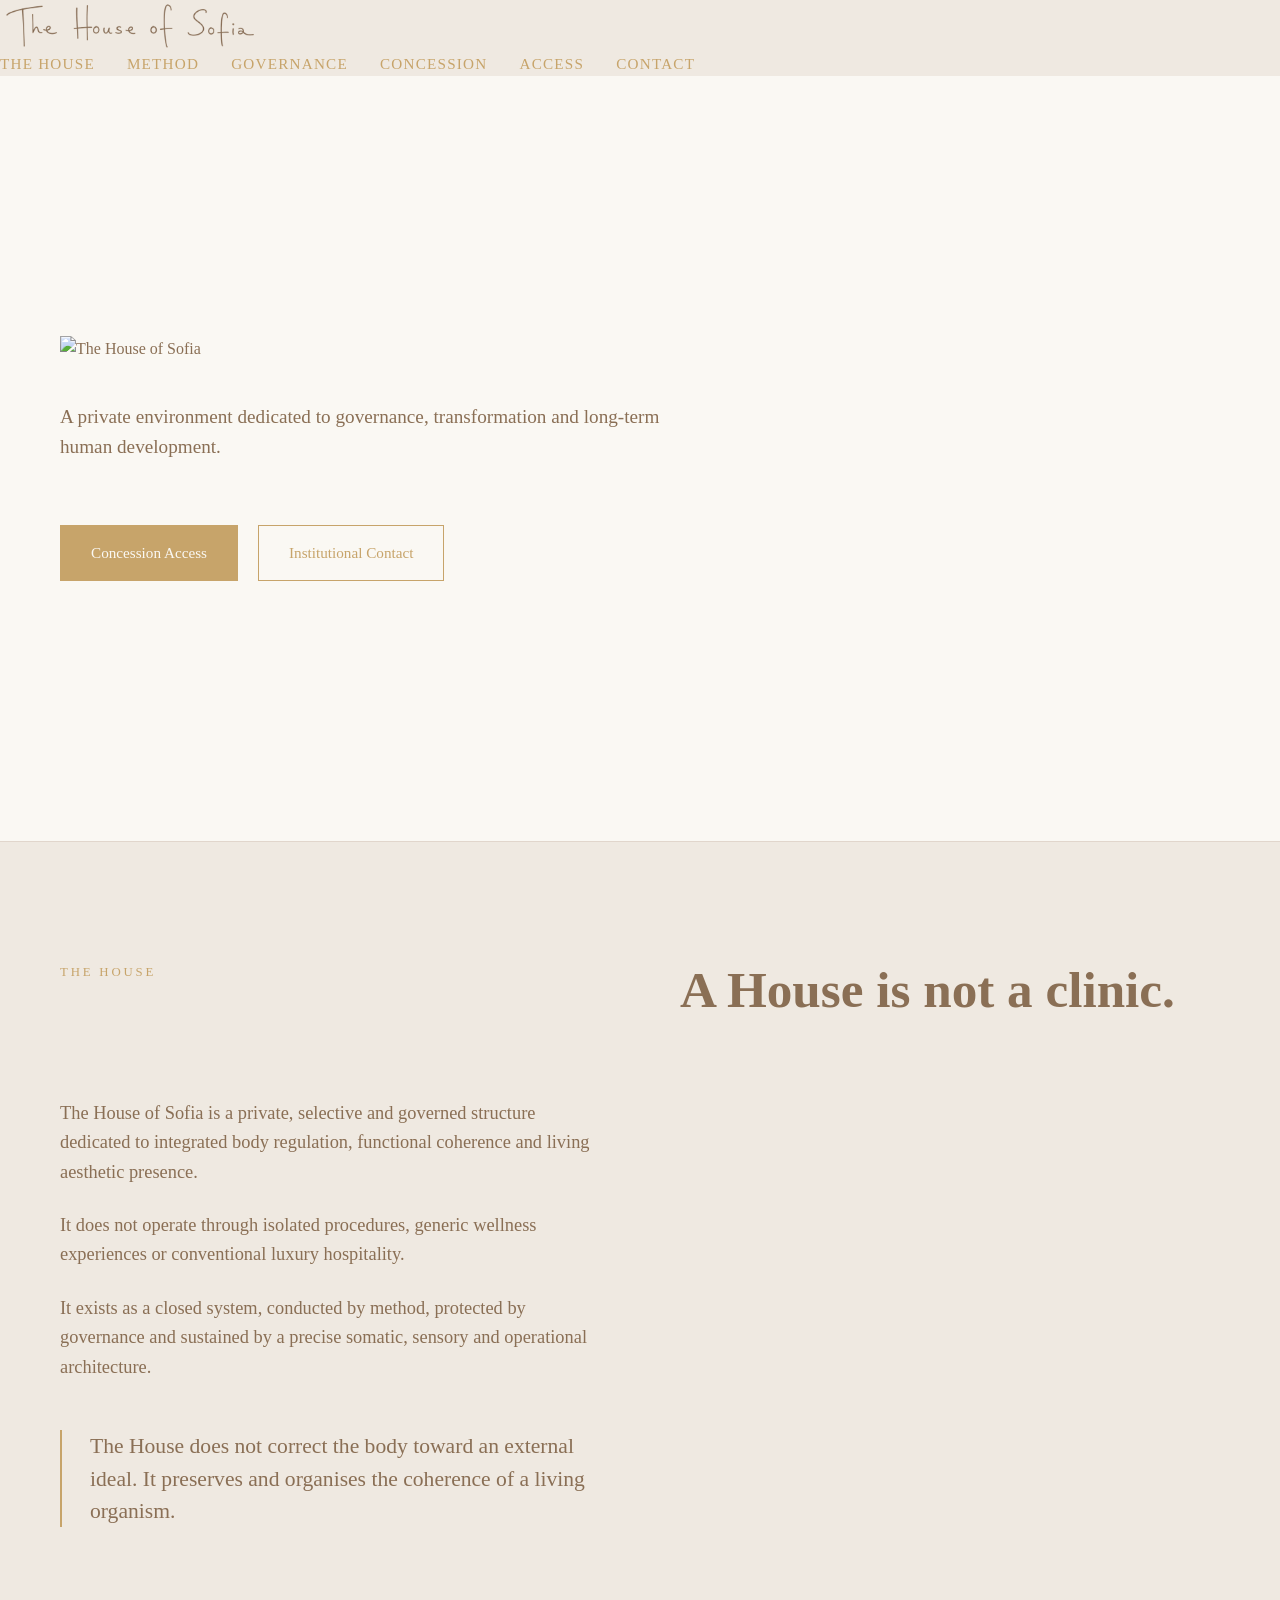
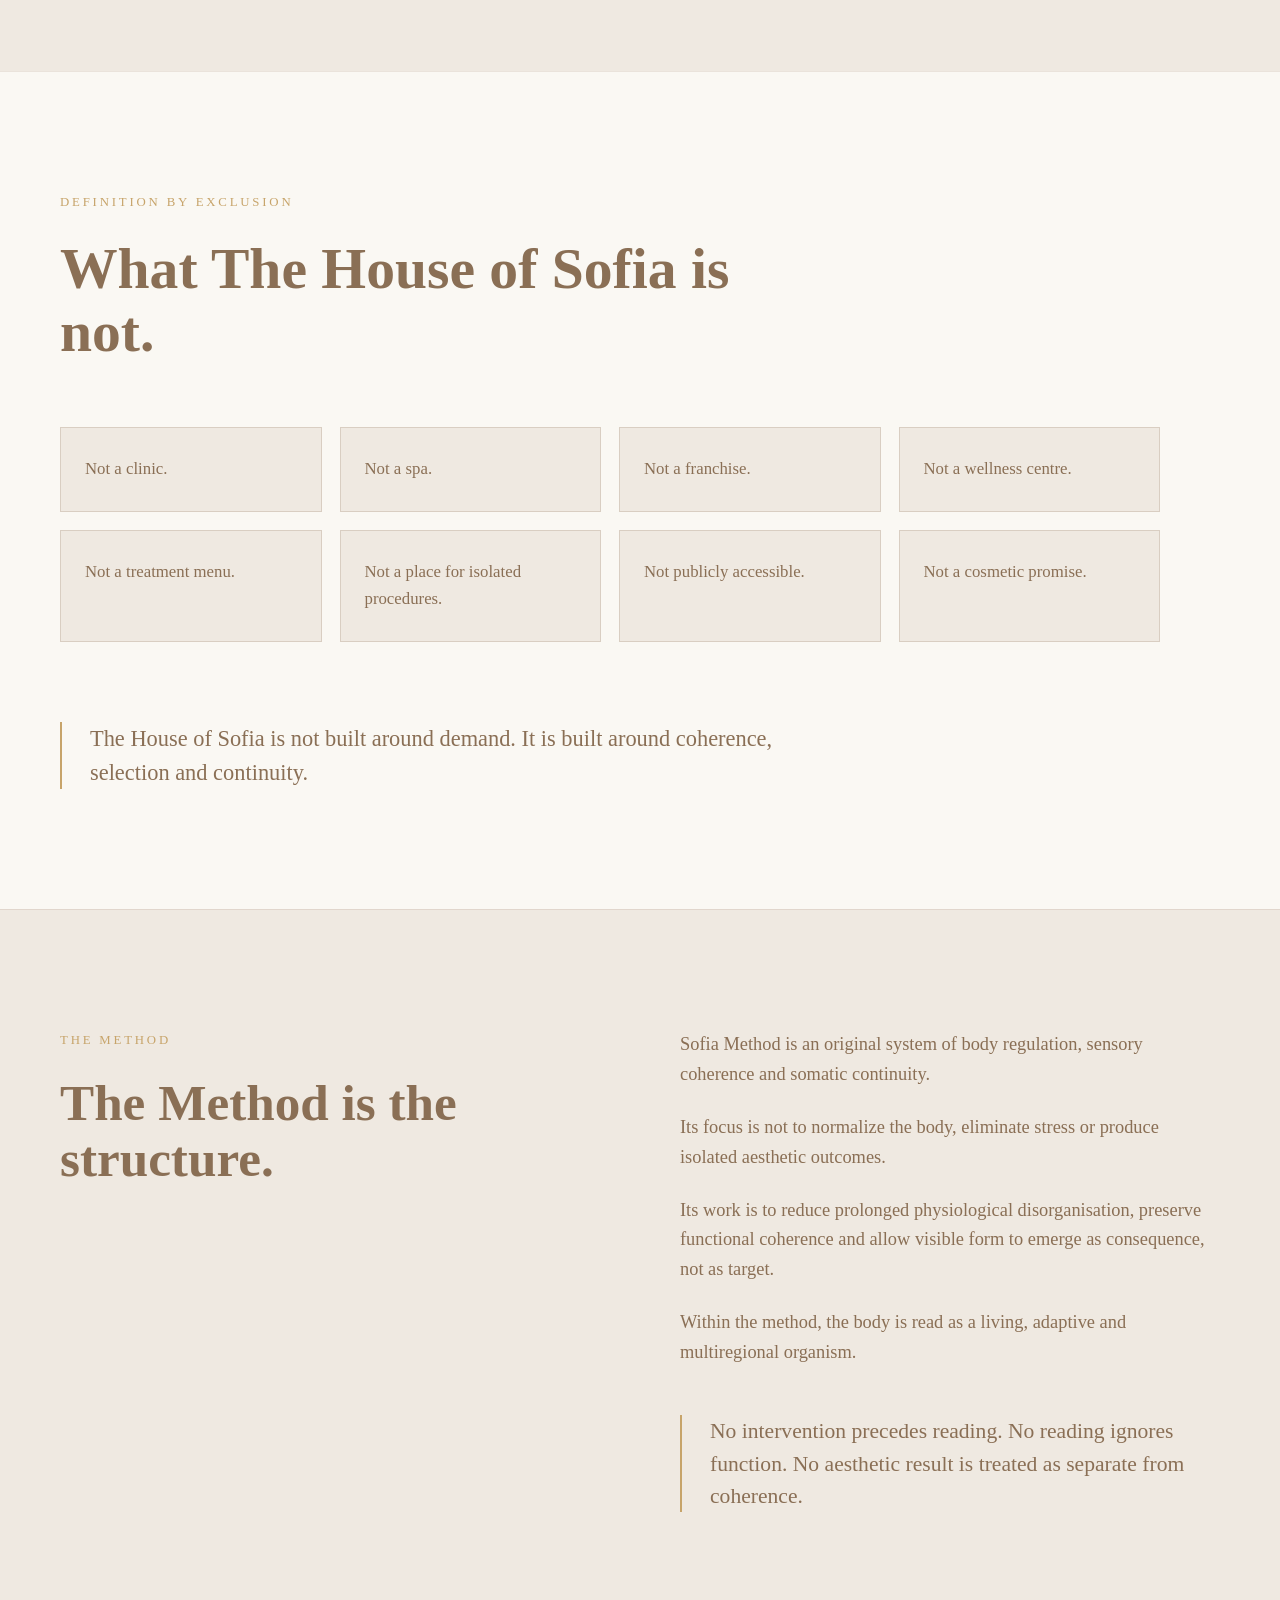
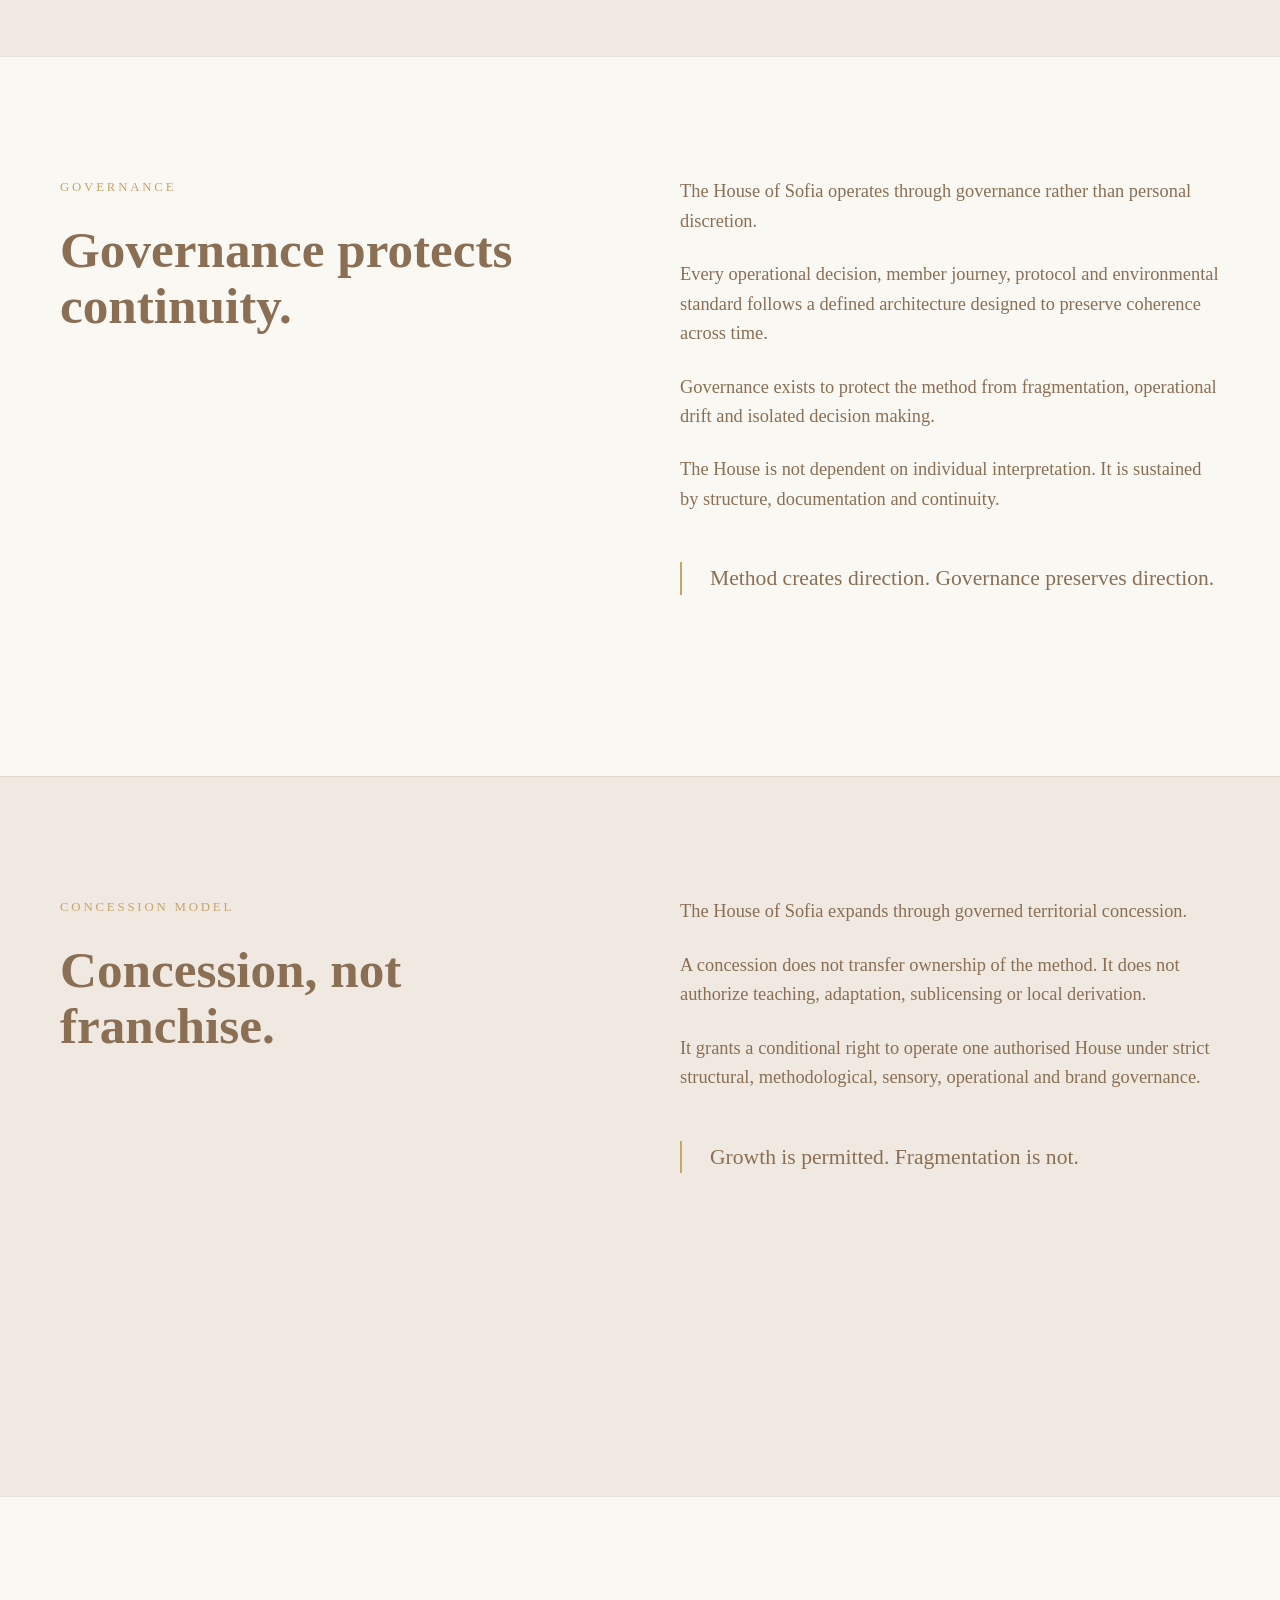
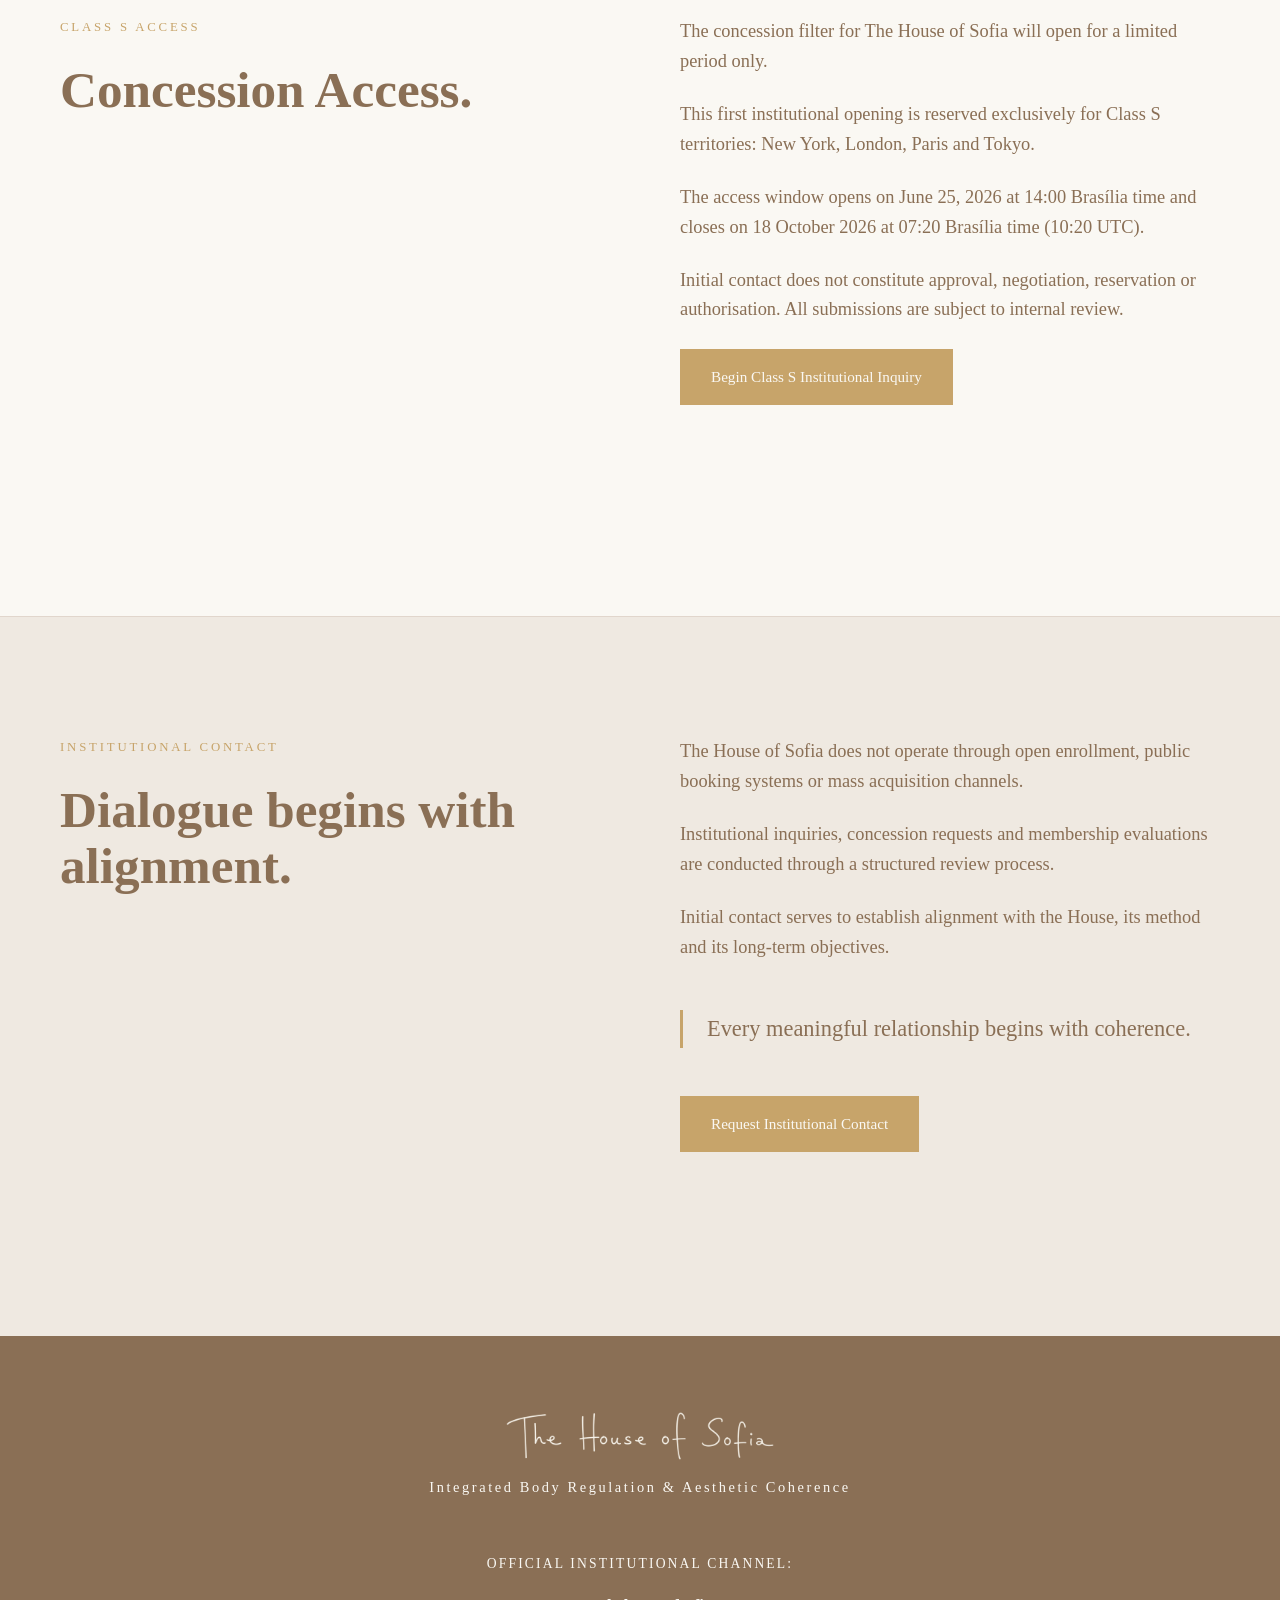
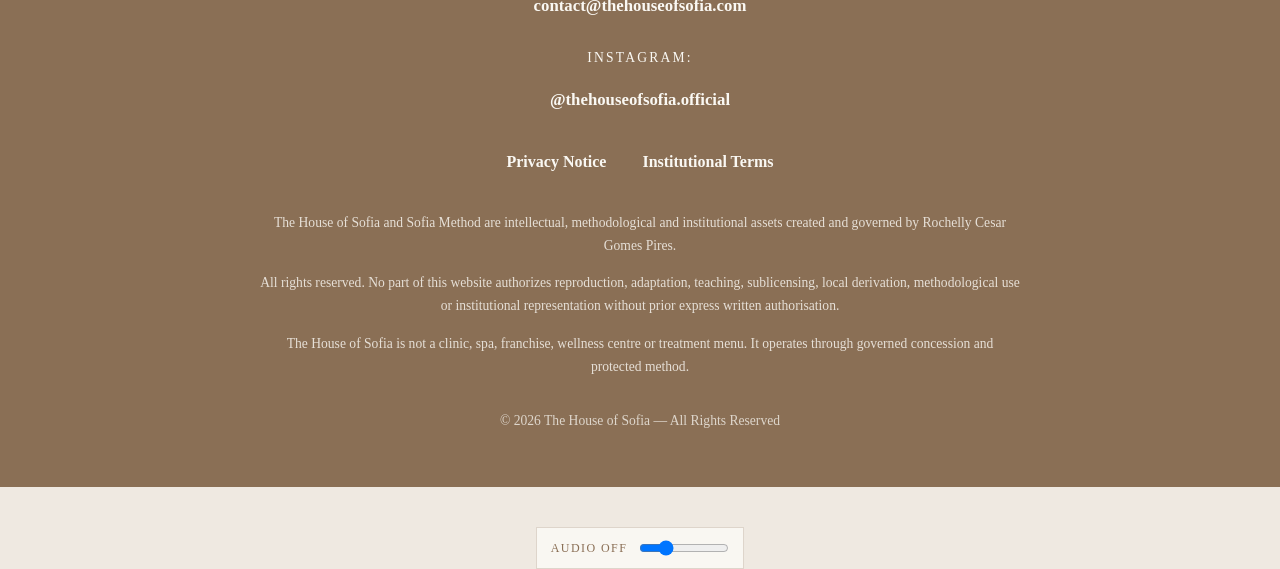
==== commit 60649f70: "Ajusta audio inicial e campo financeiro" ====
--- a/index.html
+++ b/index.html
@@ -97,7 +97,7 @@
 
                 <p class="closing-statement">
                     The House does not correct the body toward an external ideal.
-                    It preserves and organizes the coherence of a living organism.
+                    It preserves and organises the coherence of a living organism.
                 </p>
             </div>
         </section>
@@ -111,7 +111,7 @@
                 <span>Not a clinic.</span>
                 <span>Not a spa.</span>
                 <span>Not a franchise.</span>
-                <span>Not a wellness center.</span>
+                <span>Not a wellness centre.</span>
                 <span>Not a treatment menu.</span>
                 <span>Not a place for isolated procedures.</span>
                 <span>Not publicly accessible.</span>
@@ -140,7 +140,7 @@
                 </p>
 
                 <p>
-                    Its work is to reduce prolonged physiological disorganization, preserve functional coherence and
+                    Its work is to reduce prolonged physiological disorganisation, preserve functional coherence and
                     allow visible form to emerge as consequence, not as target.
                 </p>
 
@@ -211,7 +211,7 @@
                 </p>
 
                 <p>
-                    It grants a conditional right to operate one authorized House under strict structural,
+                    It grants a conditional right to operate one authorised House under strict structural,
                     methodological, sensory, operational and brand governance.
                 </p>
                 
@@ -246,11 +246,11 @@
                 </p>
 
                 <p>
-                    The access window opens on June 25, 2026 and closes on October 18, 2026.
-                </p>
-
-                <p>
-                    Initial contact does not constitute approval, negotiation, reservation or authorization.
+                    The access window opens on June 25, 2026 at 14:00 Brasília time and closes on 18 October 2026 at 07:20 Brasília time (10:20 UTC).
+                </p>
+
+                <p>
+                    Initial contact does not constitute approval, negotiation, reservation or authorisation.
                     All submissions are subject to internal review.
                 </p>
 
@@ -342,11 +342,11 @@
                 <p>
                     All rights reserved. No part of this website authorizes reproduction, adaptation, teaching,
                     sublicensing, local derivation, methodological use or institutional representation without prior
-                    express written authorization.
-                </p>
-
-                <p>
-                    The House of Sofia is not a clinic, spa, franchise, wellness center or treatment menu.
+                    express written authorisation.
+                </p>
+
+                <p>
+                    The House of Sofia is not a clinic, spa, franchise, wellness centre or treatment menu.
                     It operates through governed concession and protected method.
                 </p>
             </div>
@@ -360,7 +360,7 @@
 
     <div class="audio-control">
         <button id="audio-toggle" type="button">
-            Audio On
+            Audio Off
         </button>
 
         <input id="audio-volume" type="range" min="0" max="1" step="0.05" value="0.25">
@@ -369,10 +369,6 @@
     <script src="assets/js/main.js"></script>
     <script src="assets/js/audio-manager.js"></script>
 
-    <script>
-        document.addEventListener('click', startSofiaAudio, { once: true });
-    </script>
-
 </body>
 
 </html>
--- a/assets/css/style.css
+++ b/assets/css/style.css
@@ -45,7 +45,7 @@
 }
 
 .brand img {
-    height: 36px;
+    height: 52px;
     width: auto;
     display: block;
 }
@@ -949,4 +949,40 @@
         bottom: 12px;
         transform: scale(0.85);
     }
+}
+
+/* Final audio control positioning - no content overlap */
+
+body {
+    padding-bottom: 0;
+}
+
+.audio-control {
+    position: static !important;
+    width: fit-content;
+    max-width: calc(100% - 40px);
+    margin: 40px auto 0;
+    z-index: 1;
+    transform: none !important;
+}
+
+@media (max-width: 900px) {
+    body {
+        padding-bottom: 0;
+    }
+
+    .audio-control {
+        position: static !important;
+        width: calc(100% - 56px);
+        max-width: 360px;
+        margin: 32px auto 0;
+        transform: none !important;
+    }
+}
+
+@media (max-width: 520px) {
+    .audio-control {
+        width: calc(100% - 40px);
+        margin: 28px auto 0;
+    }
 }
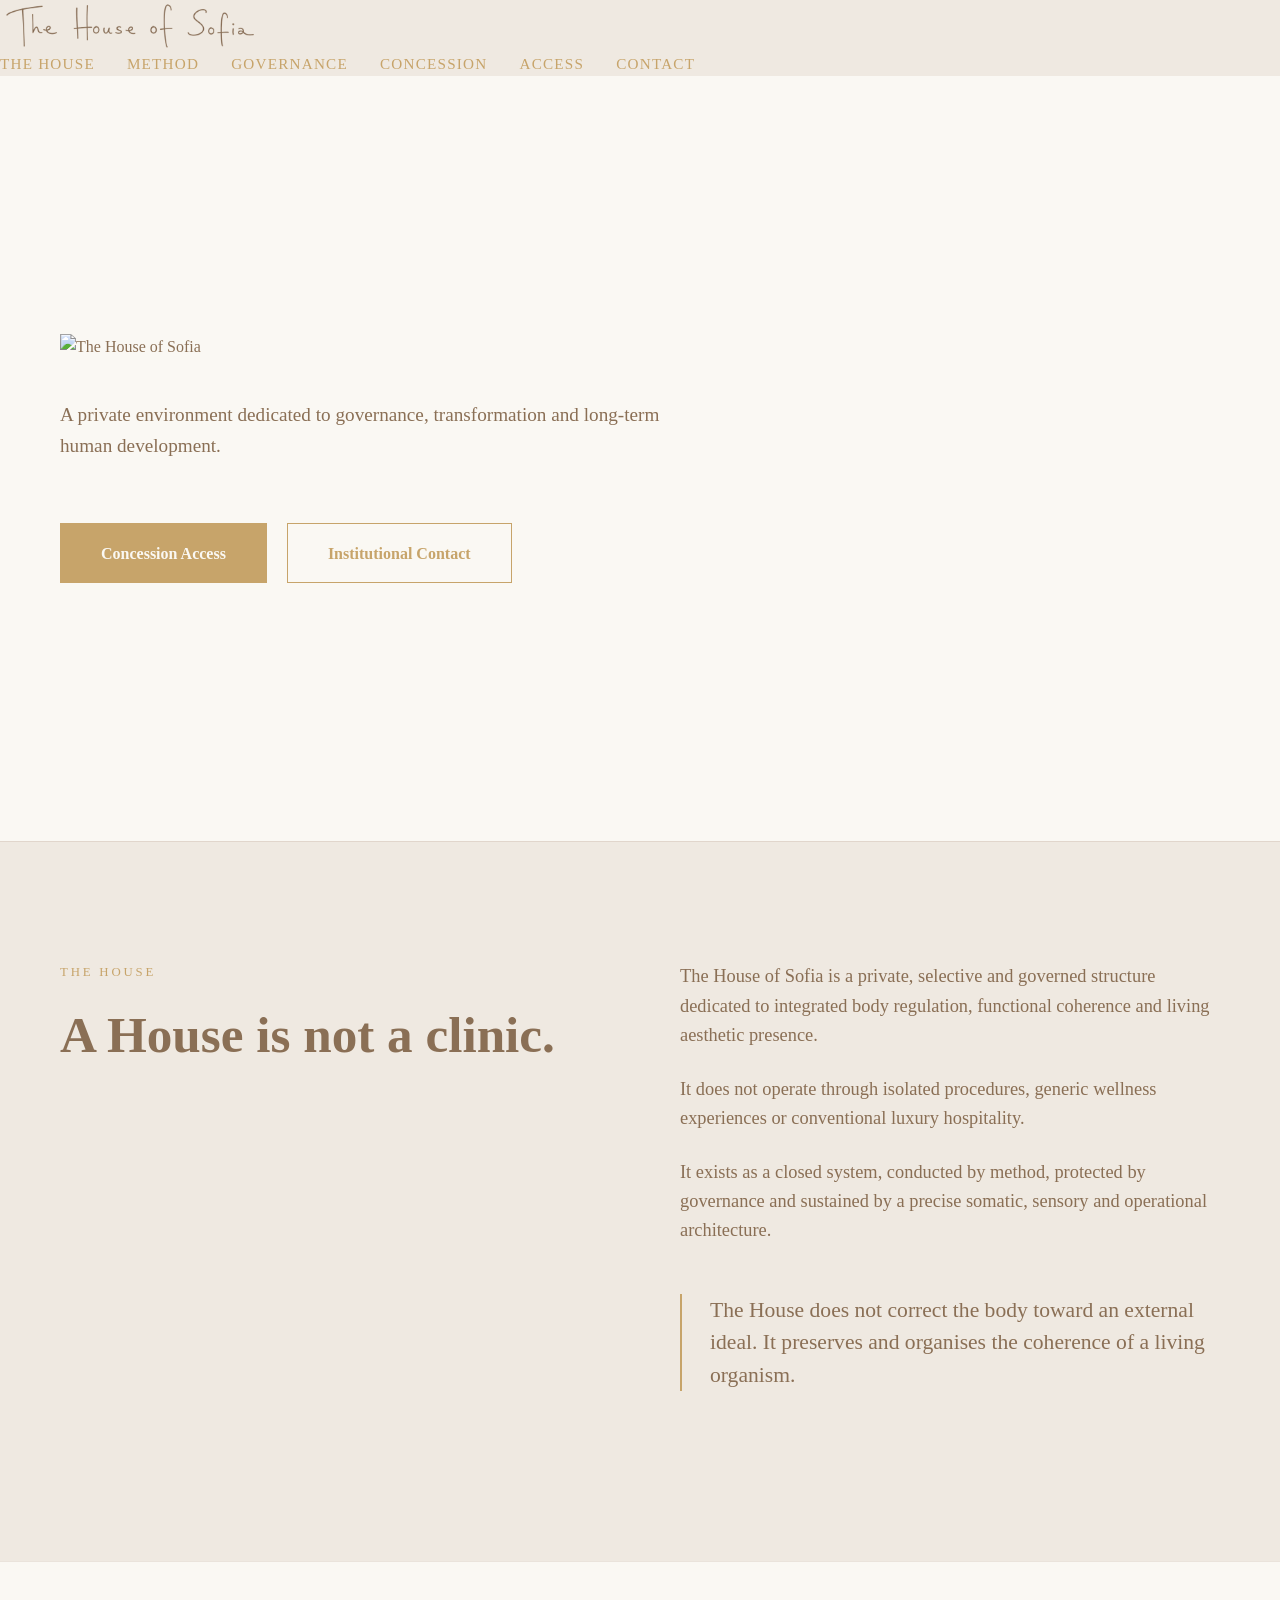
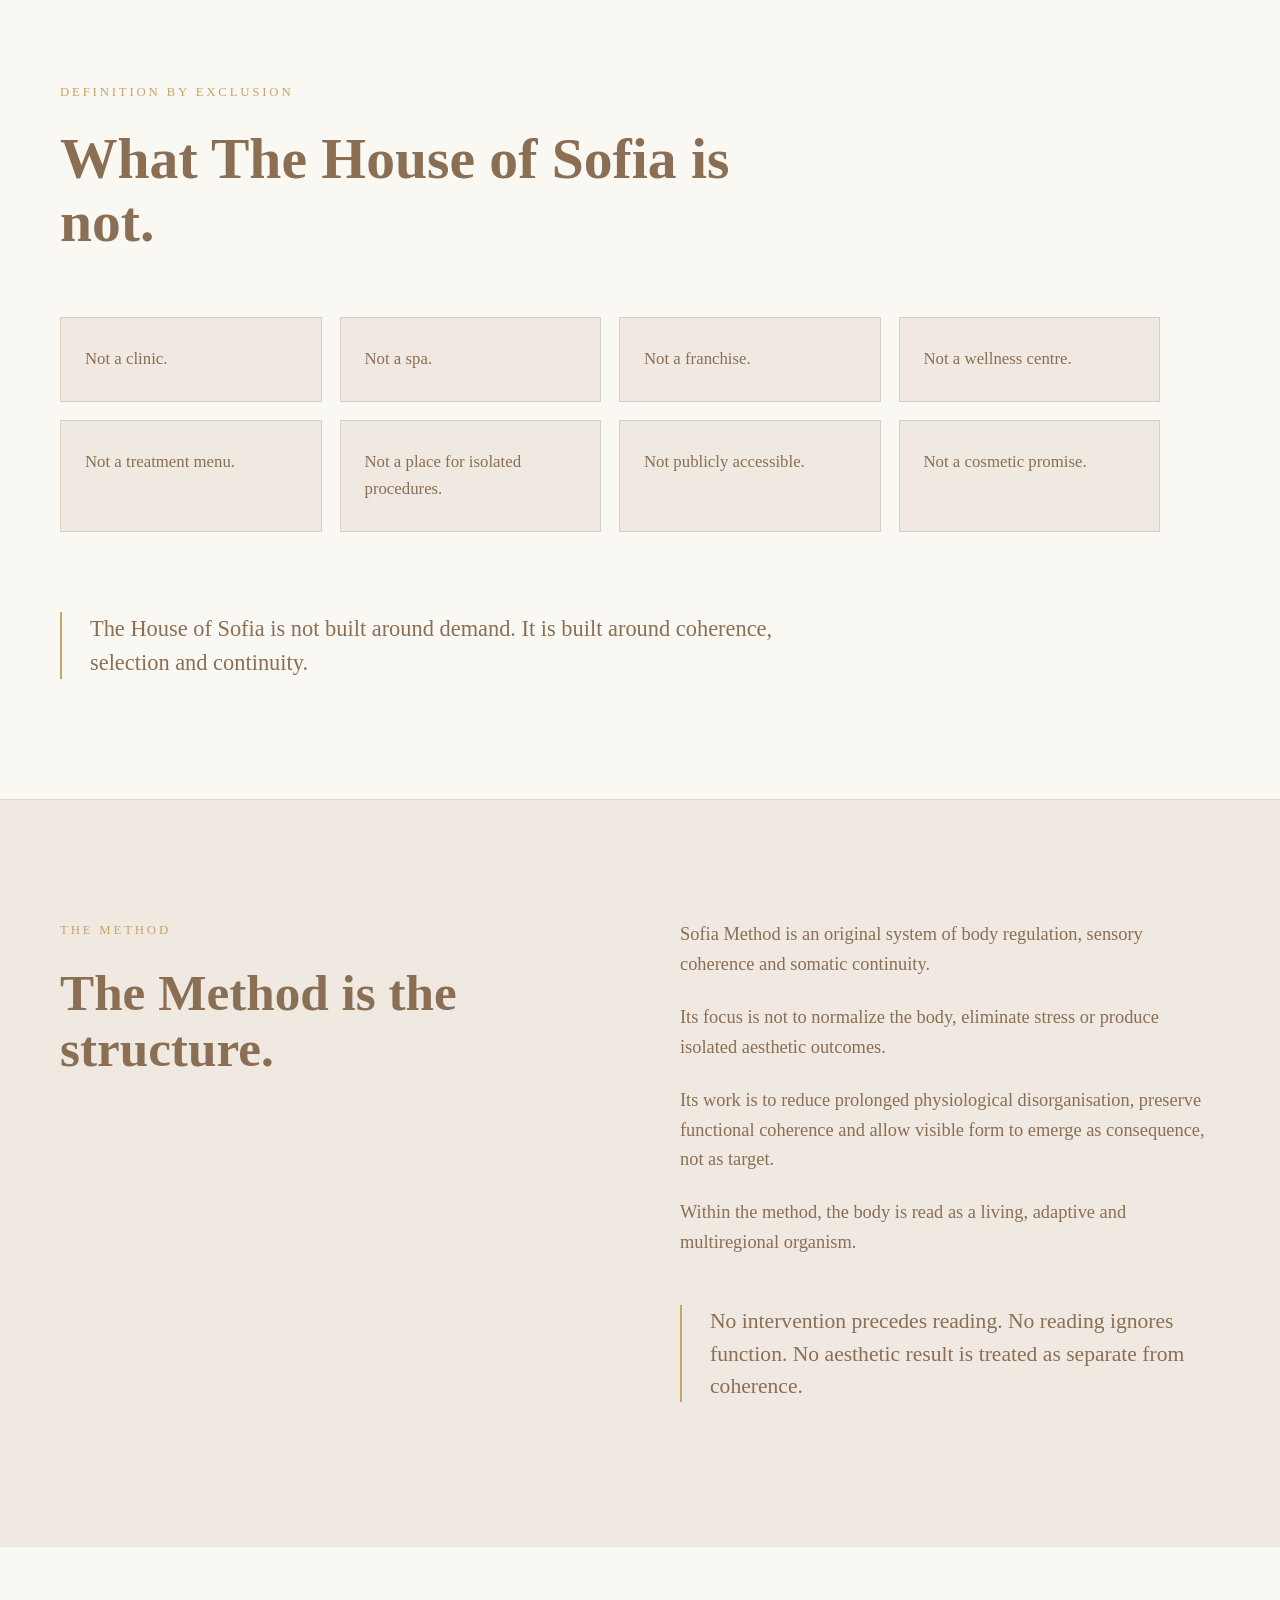
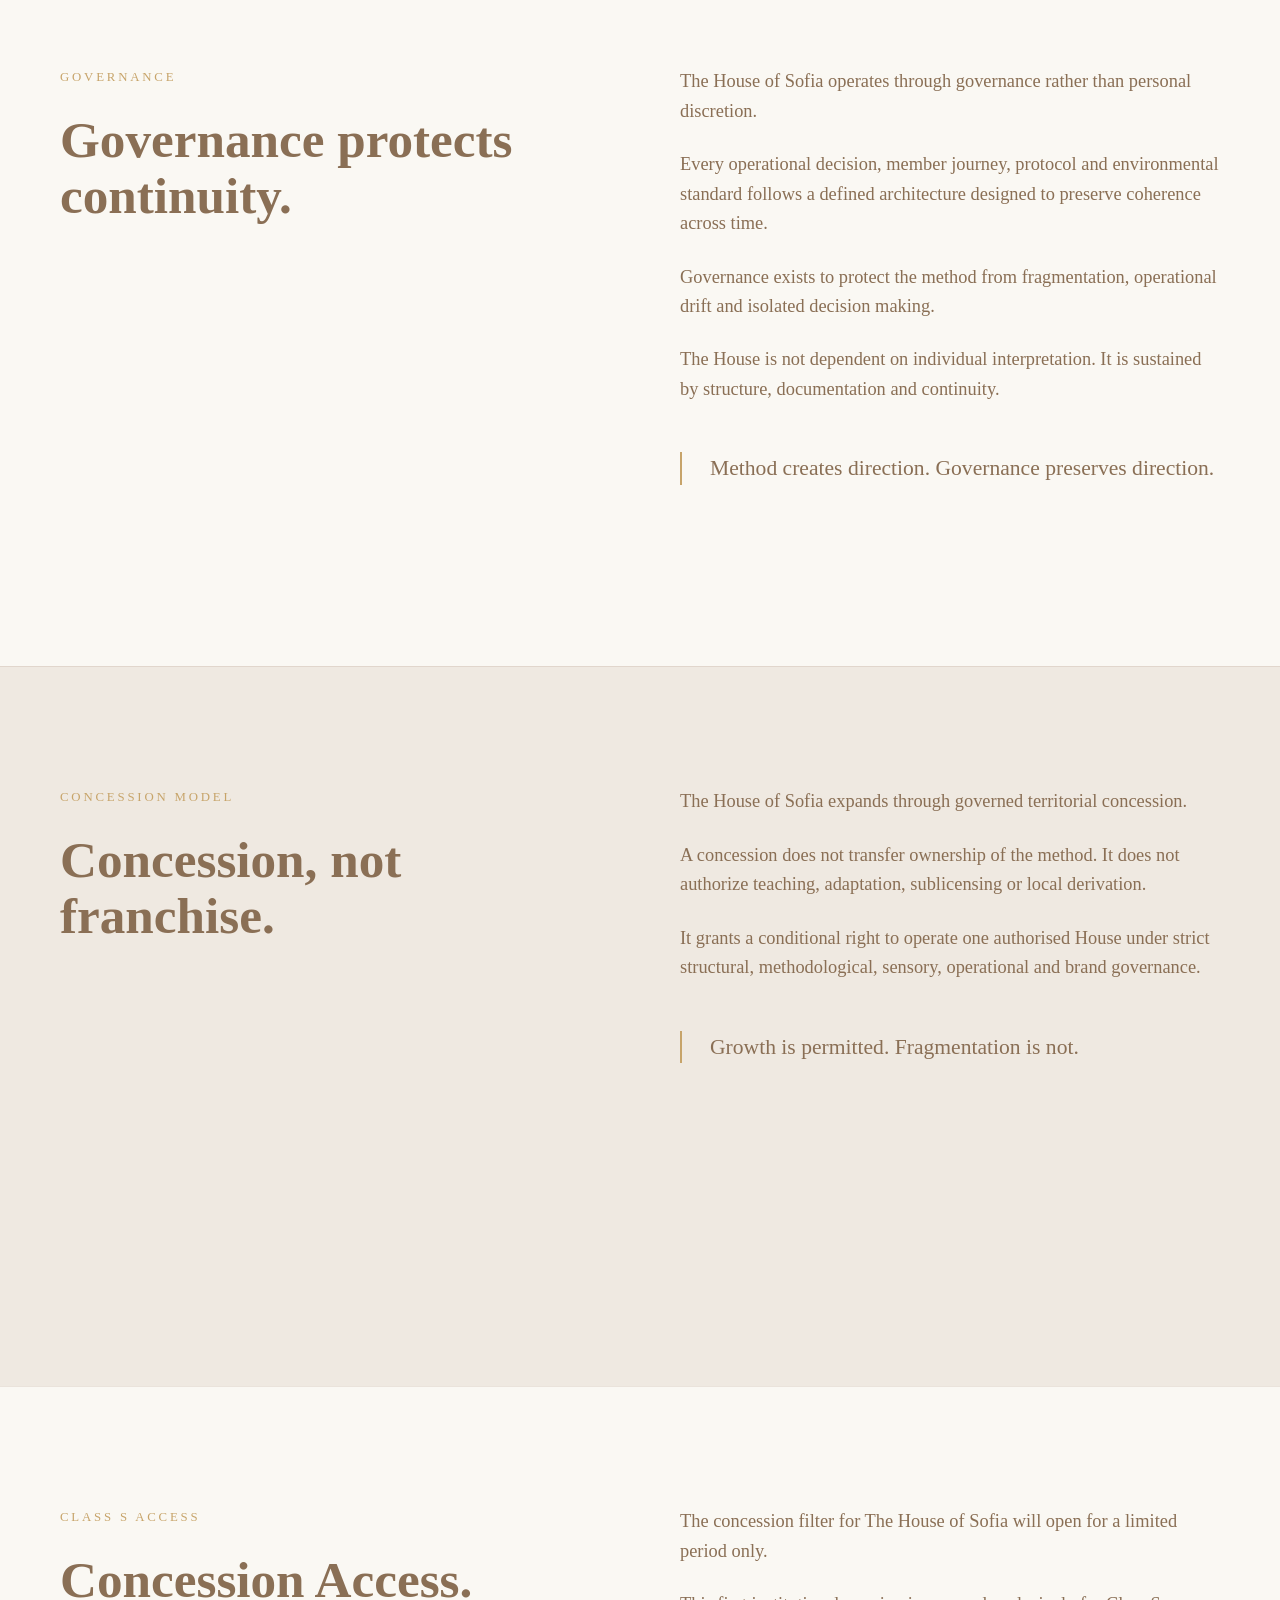
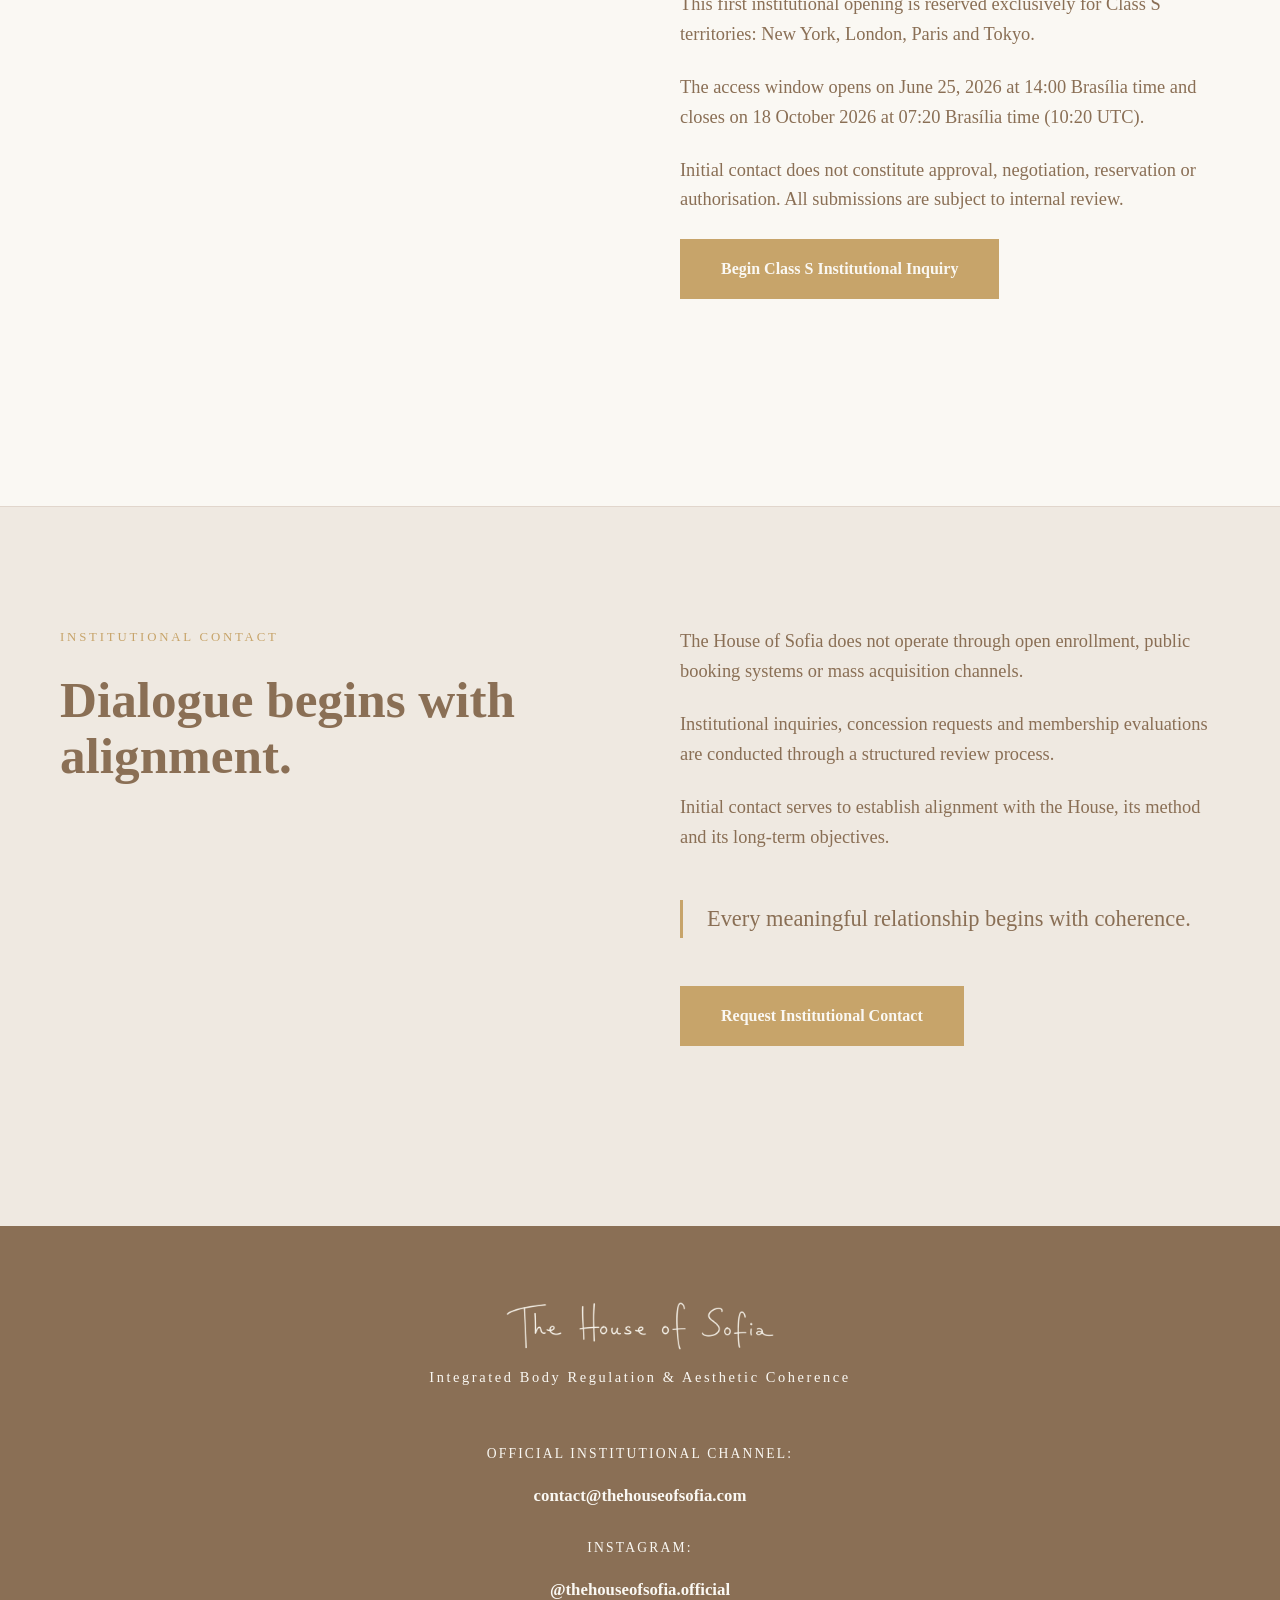
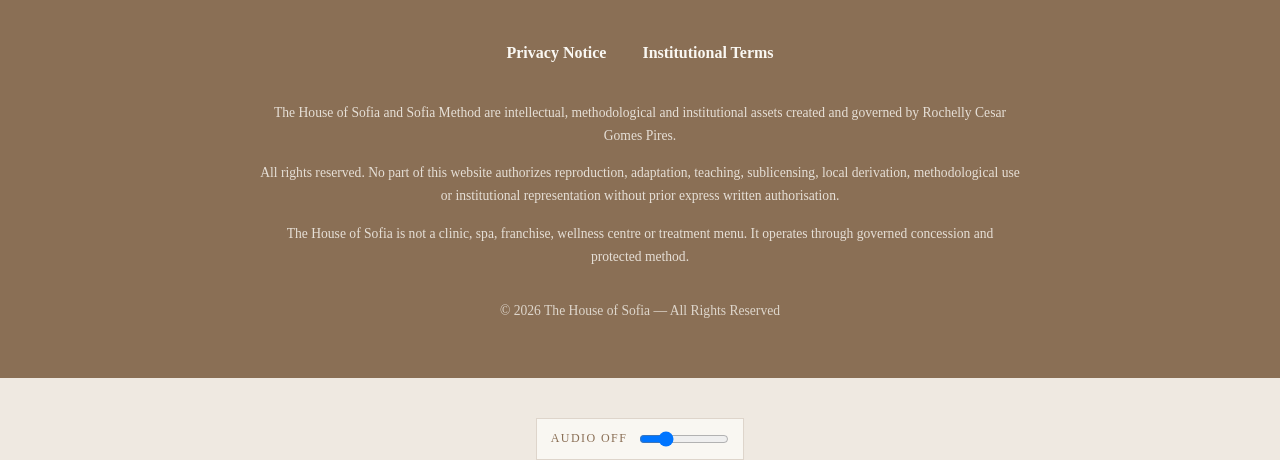
==== commit 63dec246: "Aplica ajustes finais de Access, audio e copy institucional" ====
--- a/index.html
+++ b/index.html
@@ -75,9 +75,11 @@
         </section>
 
         <section id="nature-of-the-house" class="content-section">
-            <div class="section-label">The House</div>
-
-            <h2>A House is not a clinic.</h2>
+            <div class="section-heading">
+                <div class="section-label">The House</div>
+
+                <h2>A House is not a clinic.</h2>
+            </div>
 
             <div class="section-content">
                 <p>
--- a/assets/css/style.css
+++ b/assets/css/style.css
@@ -239,25 +239,32 @@
 }
 
 .hero-button {
-    display: inline-block;
-    width: fit-content;
-
-    padding: 15px 30px;
-
-    background-color: var(--gold);
+    display: inline-flex;
+    align-items: center;
+    justify-content: center;
+
+    min-height: 60px;
+    padding: 0 40px;
+
+    background: var(--gold);
     color: var(--warm-white);
 
+    border: 1px solid var(--gold);
     text-decoration: none;
-    border: 1px solid var(--gold);
-
-    font-size: 0.95rem;
+
+    font-family: inherit;
+    font-size: 1rem;
+    font-weight: 600;
+
     cursor: pointer;
-
-    transition: all 0.25s ease;
+    appearance: none;
+    -webkit-appearance: none;
+
+    transition: background-color 0.25s ease, color 0.25s ease, border-color 0.25s ease;
 }
 
 .hero-button:hover {
-    background-color: transparent;
+    background: transparent;
     color: var(--gold);
 }
 
@@ -985,4 +992,14 @@
         width: calc(100% - 40px);
         margin: 28px auto 0;
     }
+}
+
+.contact-form .hero-button {
+    width: fit-content;
+    min-width: 360px;
+    justify-self: center;
+}
+
+.contact-form button[type="submit"] {
+    grid-column: 1 / -1;
 }
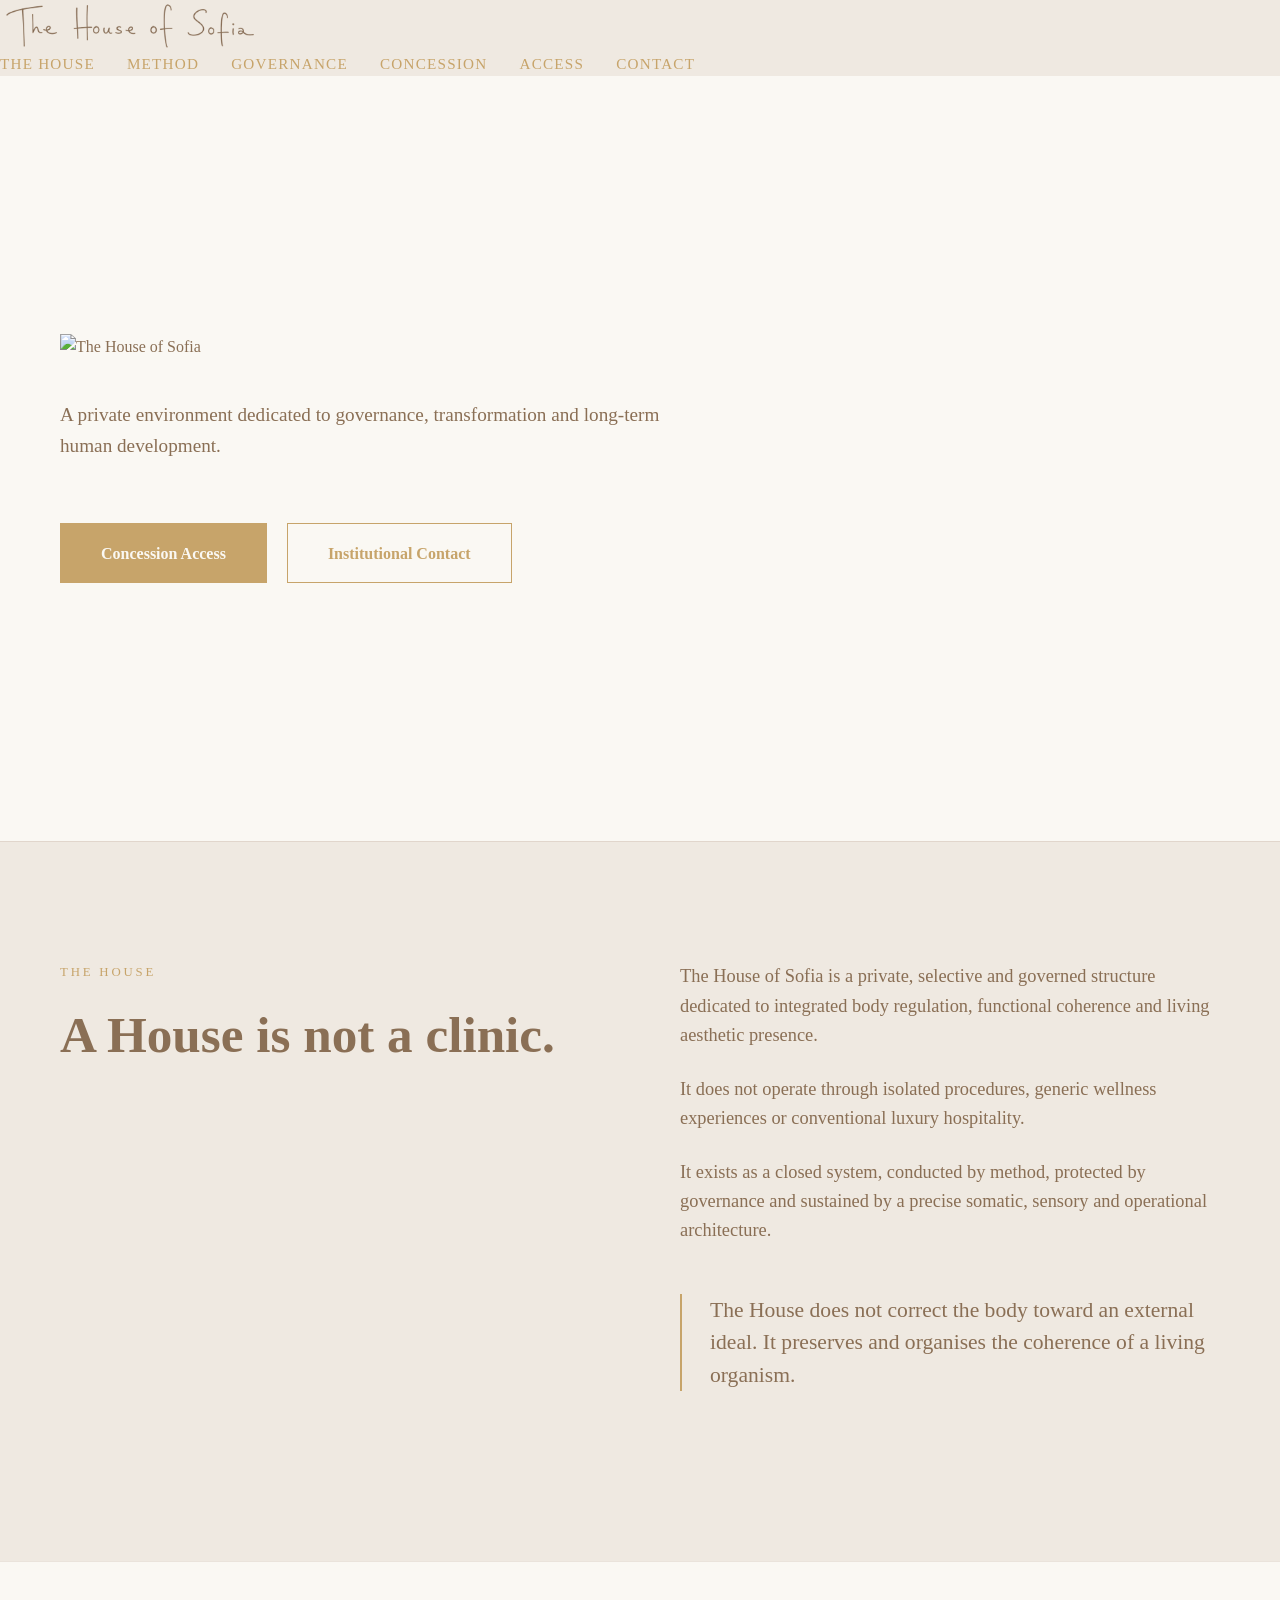
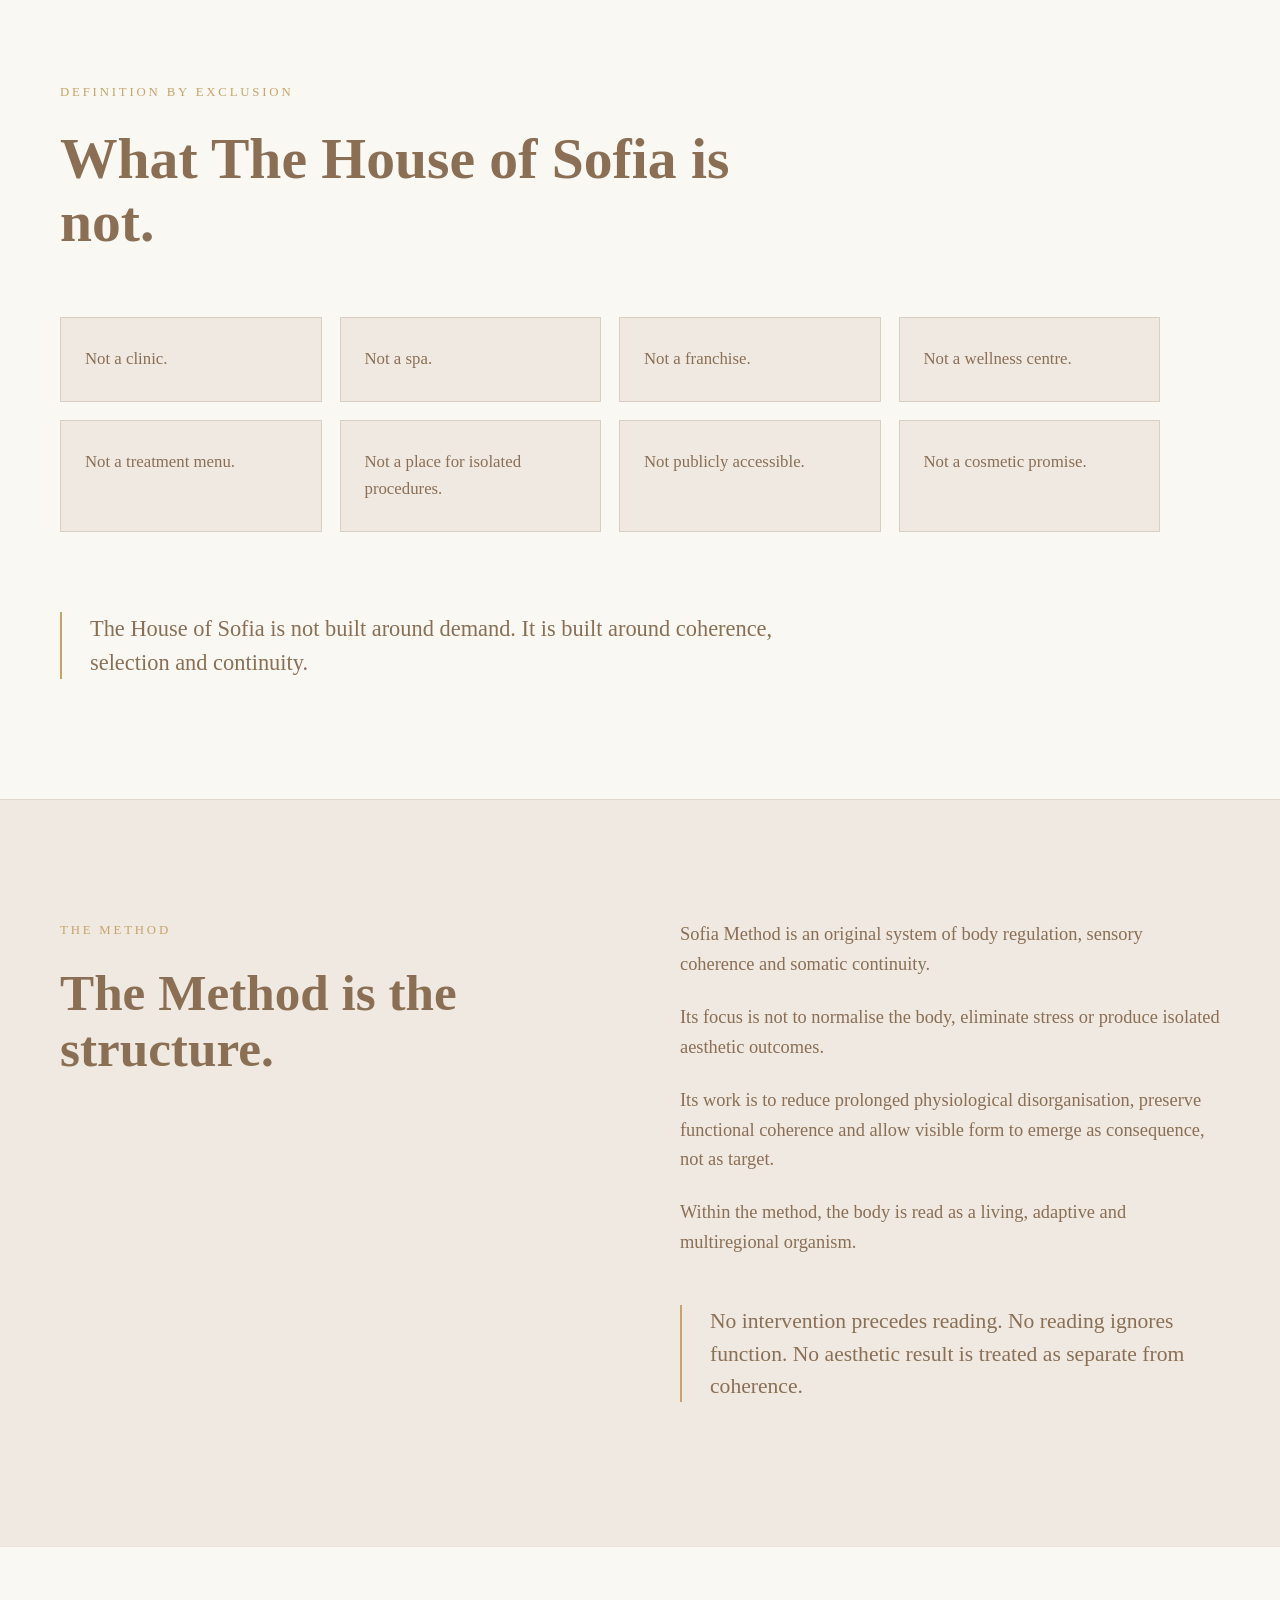
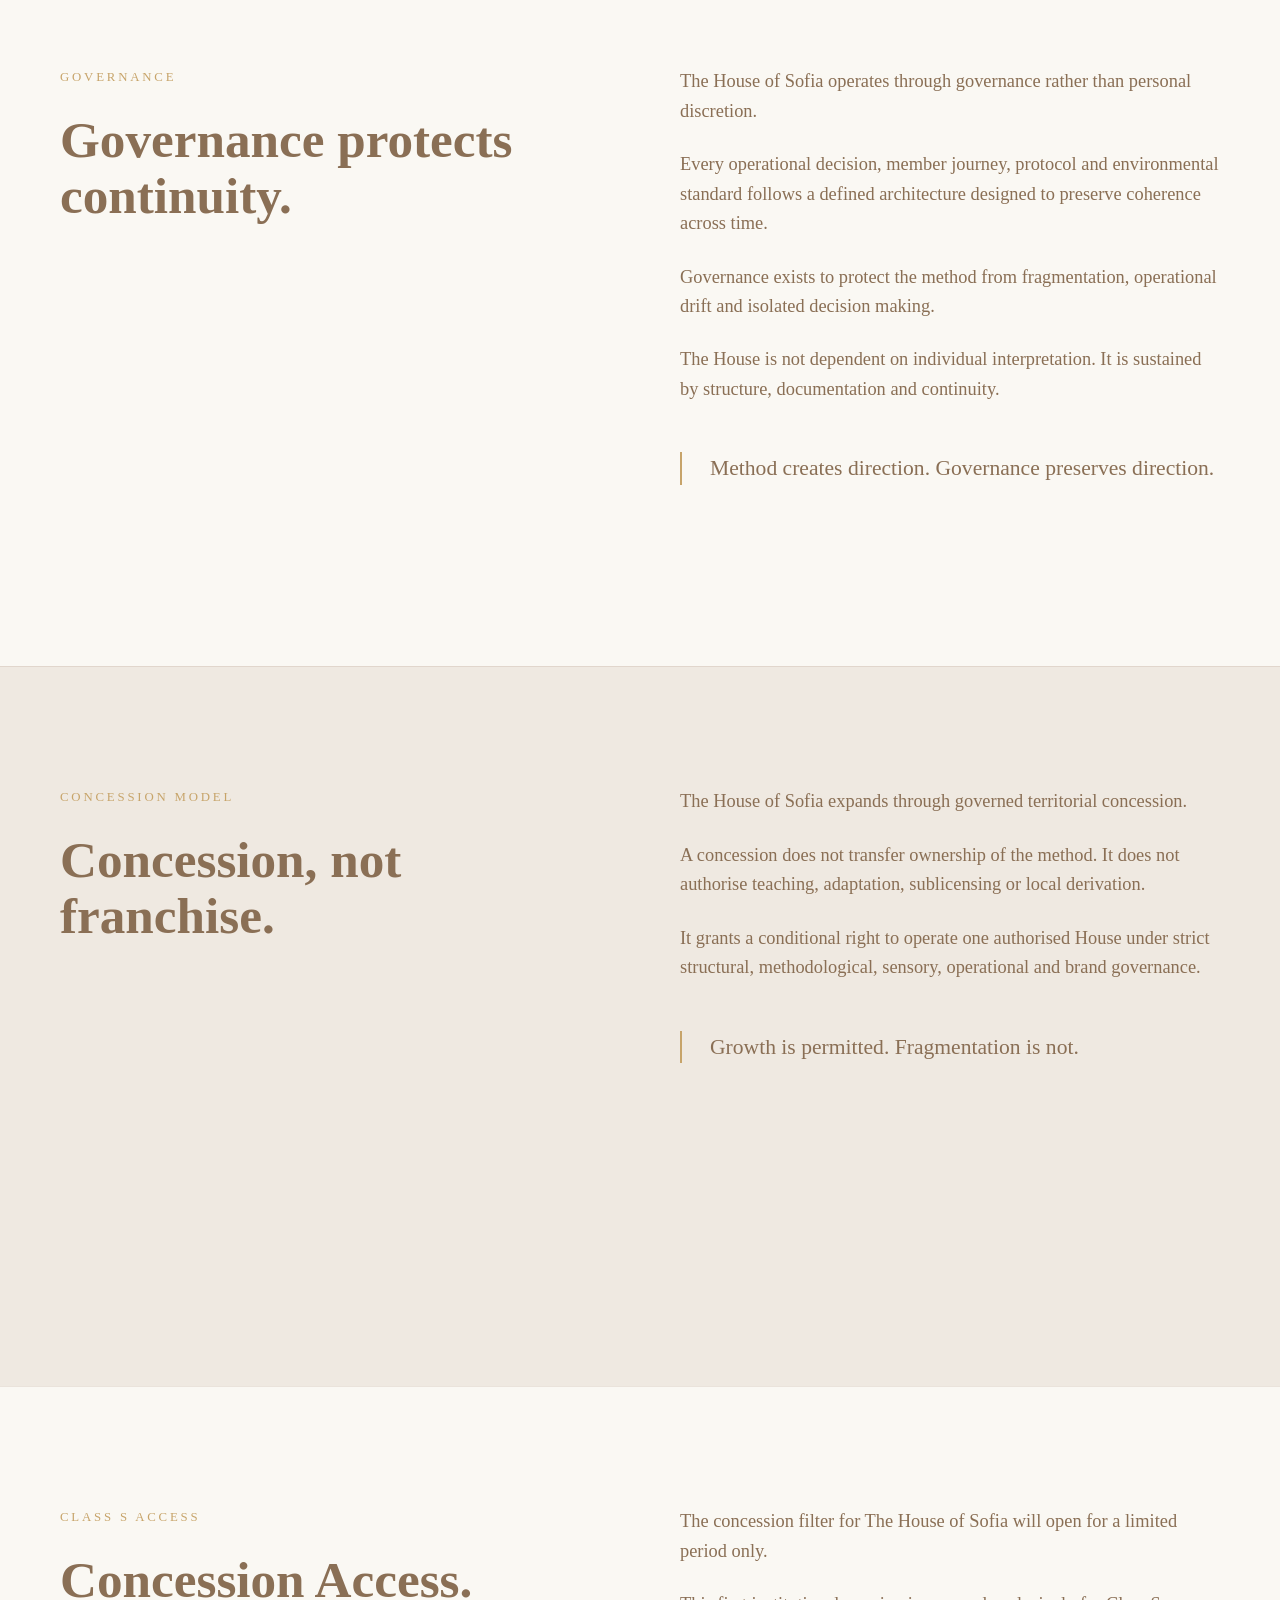
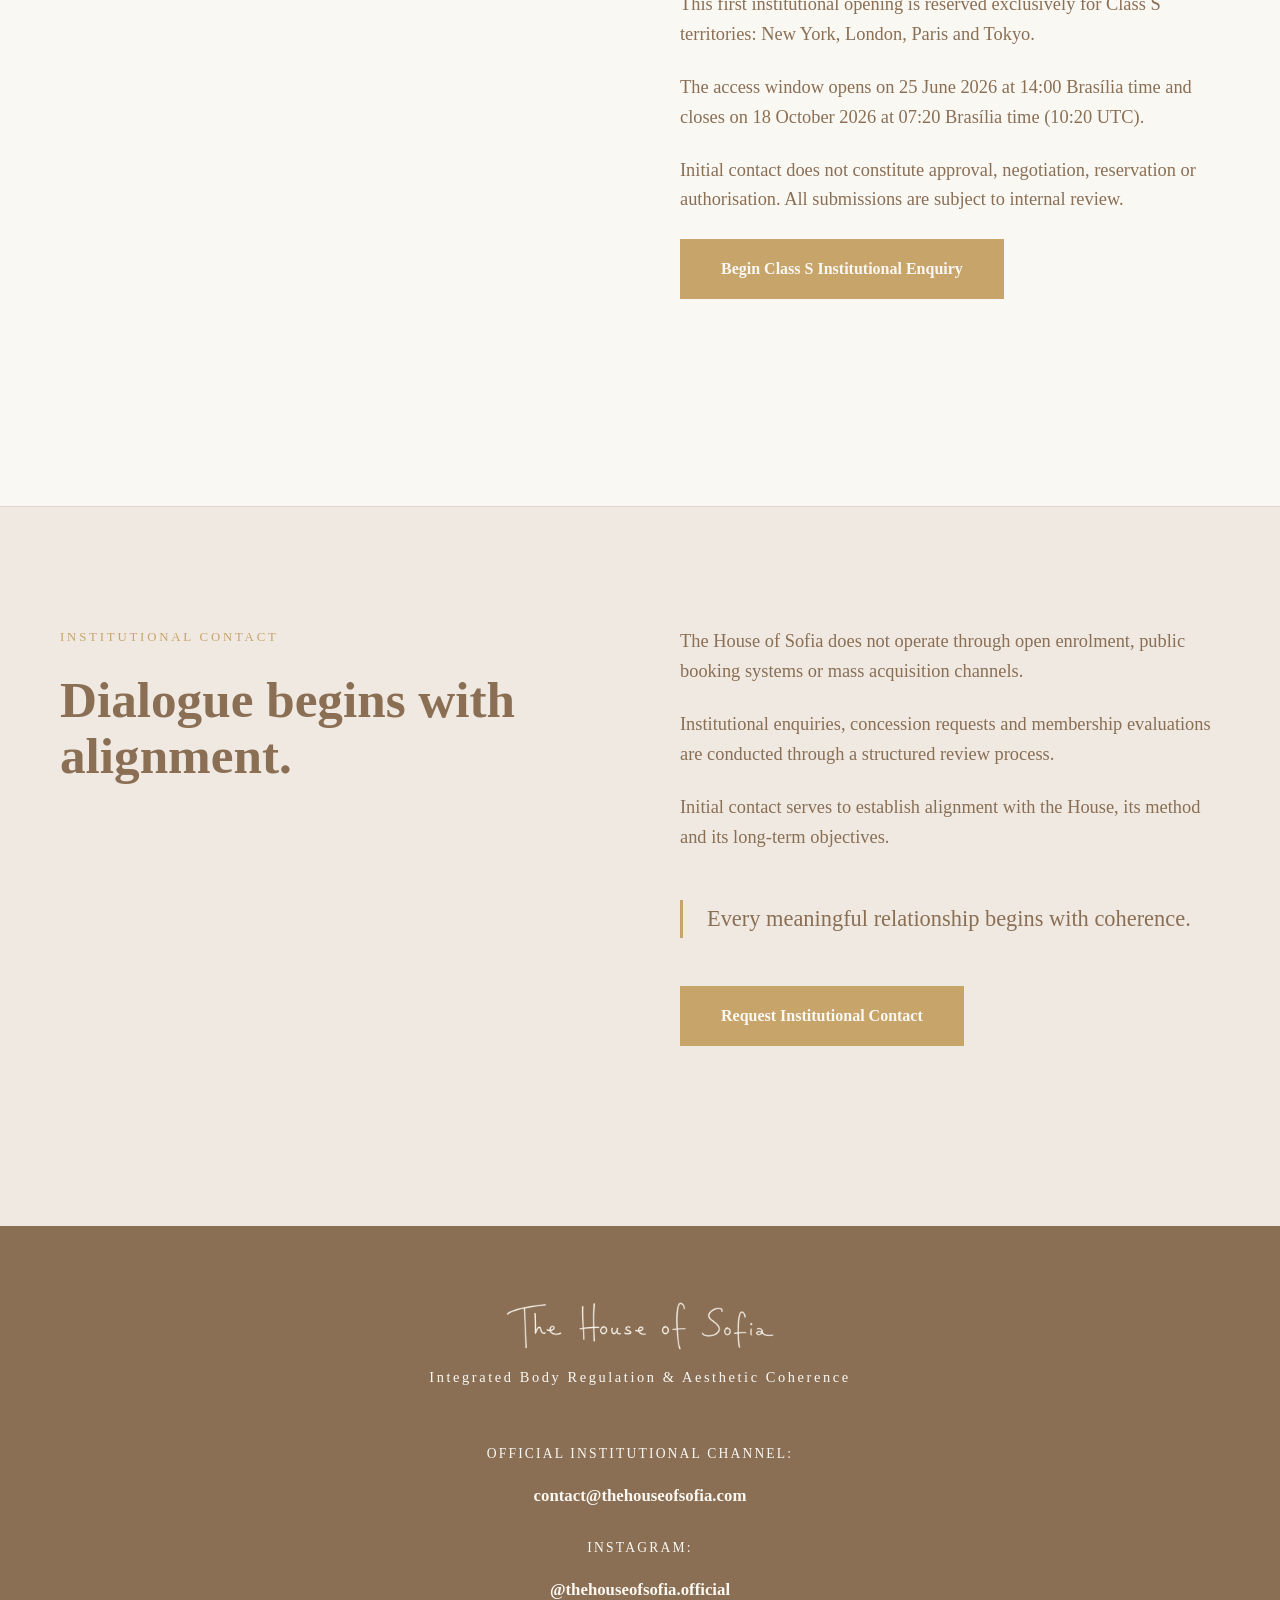
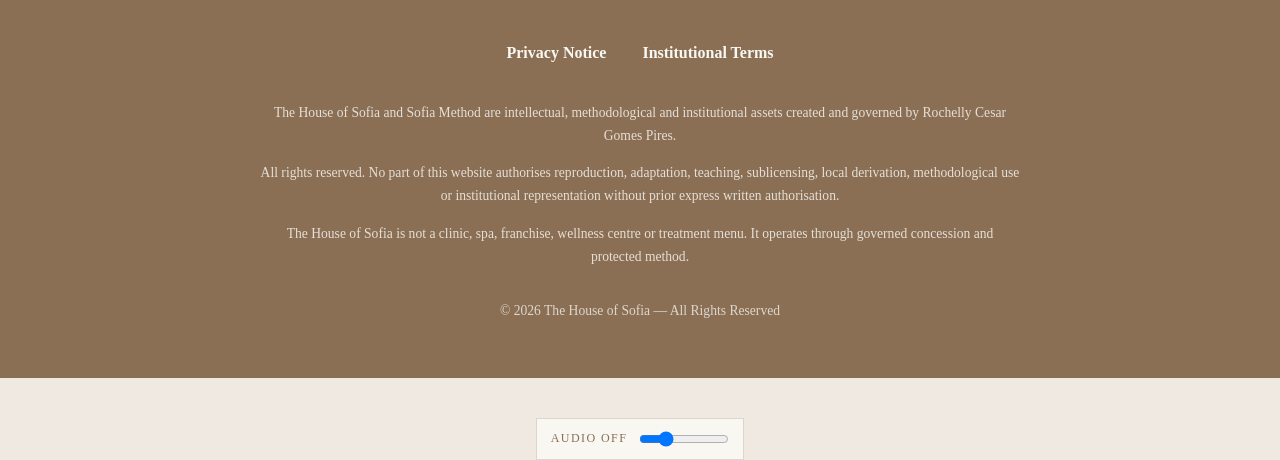
==== commit 655674de: "Aplica ajustes finais de QA mobile e texto institucional" ====
--- a/index.html
+++ b/index.html
@@ -138,7 +138,7 @@
                 </p>
 
                 <p>
-                    Its focus is not to normalize the body, eliminate stress or produce isolated aesthetic outcomes.
+                    Its focus is not to normalise the body, eliminate stress or produce isolated aesthetic outcomes.
                 </p>
 
                 <p>
@@ -209,7 +209,7 @@
 
                 <p>
                     A concession does not transfer ownership of the method.
-                    It does not authorize teaching, adaptation, sublicensing or local derivation.
+                    It does not authorise teaching, adaptation, sublicensing or local derivation.
                 </p>
 
                 <p>
@@ -248,7 +248,7 @@
                 </p>
 
                 <p>
-                    The access window opens on June 25, 2026 at 14:00 Brasília time and closes on 18 October 2026 at 07:20 Brasília time (10:20 UTC).
+                    The access window opens on 25 June 2026 at 14:00 Brasília time and closes on 18 October 2026 at 07:20 Brasília time (10:20 UTC).
                 </p>
 
                 <p>
@@ -257,7 +257,7 @@
                 </p>
 
                 <a href="access.html" class="hero-button">
-                    Begin Class S Institutional Inquiry
+                    Begin Class S Institutional Enquiry
                 </a>
 
             </div>
@@ -277,12 +277,12 @@
             <div class="section-content">
 
                 <p>
-                    The House of Sofia does not operate through open enrollment,
+                    The House of Sofia does not operate through open enrolment,
                     public booking systems or mass acquisition channels.
                 </p>
 
                 <p>
-                    Institutional inquiries, concession requests and membership
+                    Institutional enquiries, concession requests and membership
                     evaluations are conducted through a structured review process.
                 </p>
 
@@ -342,7 +342,7 @@
                 </p>
 
                 <p>
-                    All rights reserved. No part of this website authorizes reproduction, adaptation, teaching,
+                    All rights reserved. No part of this website authorises reproduction, adaptation, teaching,
                     sublicensing, local derivation, methodological use or institutional representation without prior
                     express written authorisation.
                 </p>
--- a/assets/css/style.css
+++ b/assets/css/style.css
@@ -1002,4 +1002,42 @@
 
 .contact-form button[type="submit"] {
     grid-column: 1 / -1;
+}
+
+/* Landscape header correction */
+
+@media (orientation: landscape) and (max-height: 560px) {
+    .site-header {
+        background: var(--warm-white) !important;
+        backdrop-filter: none !important;
+        -webkit-backdrop-filter: none !important;
+        border-bottom: 1px solid rgba(199, 164, 106, 0.25);
+        padding-top: 8px;
+        padding-bottom: 8px;
+    }
+
+    .brand img {
+        height: 36px;
+    }
+
+    .main-nav {
+        background: var(--warm-white) !important;
+    }
+
+    .main-nav.is-open {
+        background: var(--warm-white) !important;
+    }
+}
+
+/* Prevent visited menu links from changing colour */
+
+.main-nav a,
+.main-nav a:visited,
+.main-nav a:focus,
+.main-nav a:active {
+    color: var(--gold);
+}
+
+.main-nav a:hover {
+    color: var(--gold);
 }
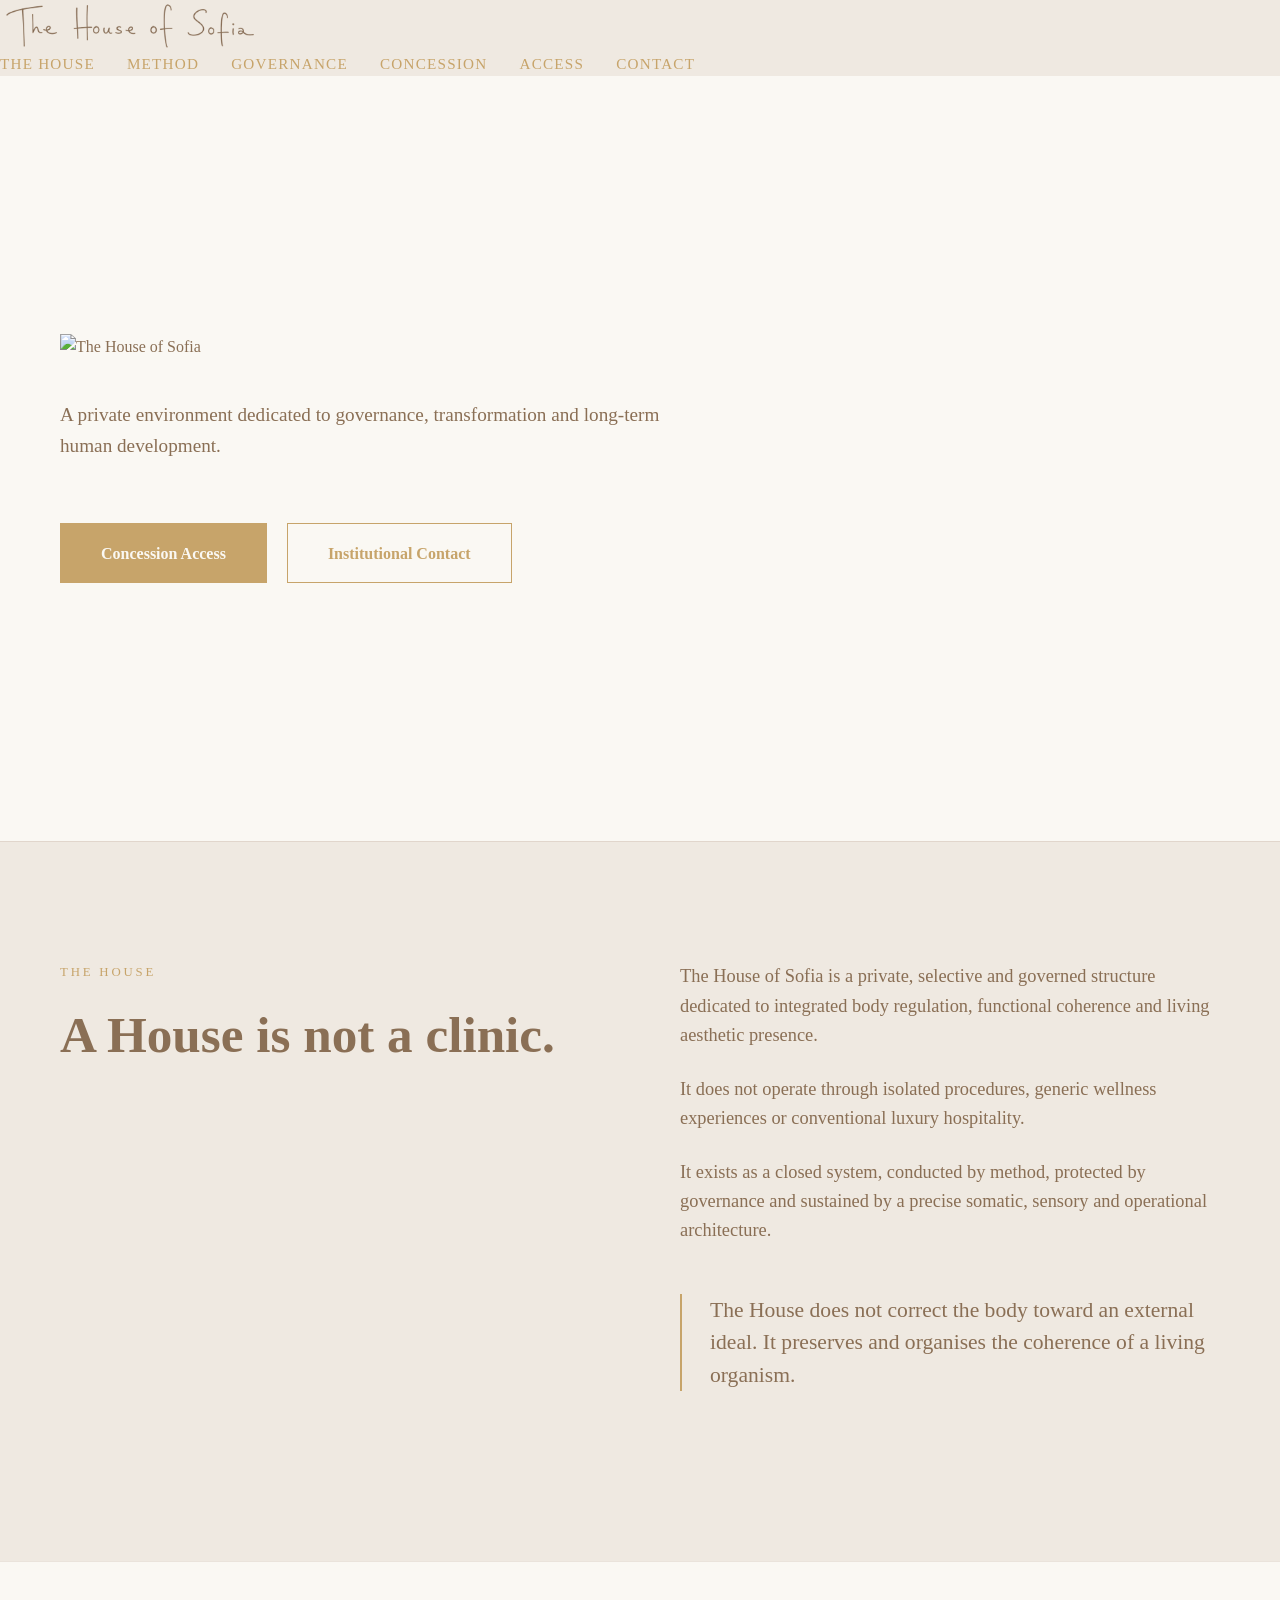
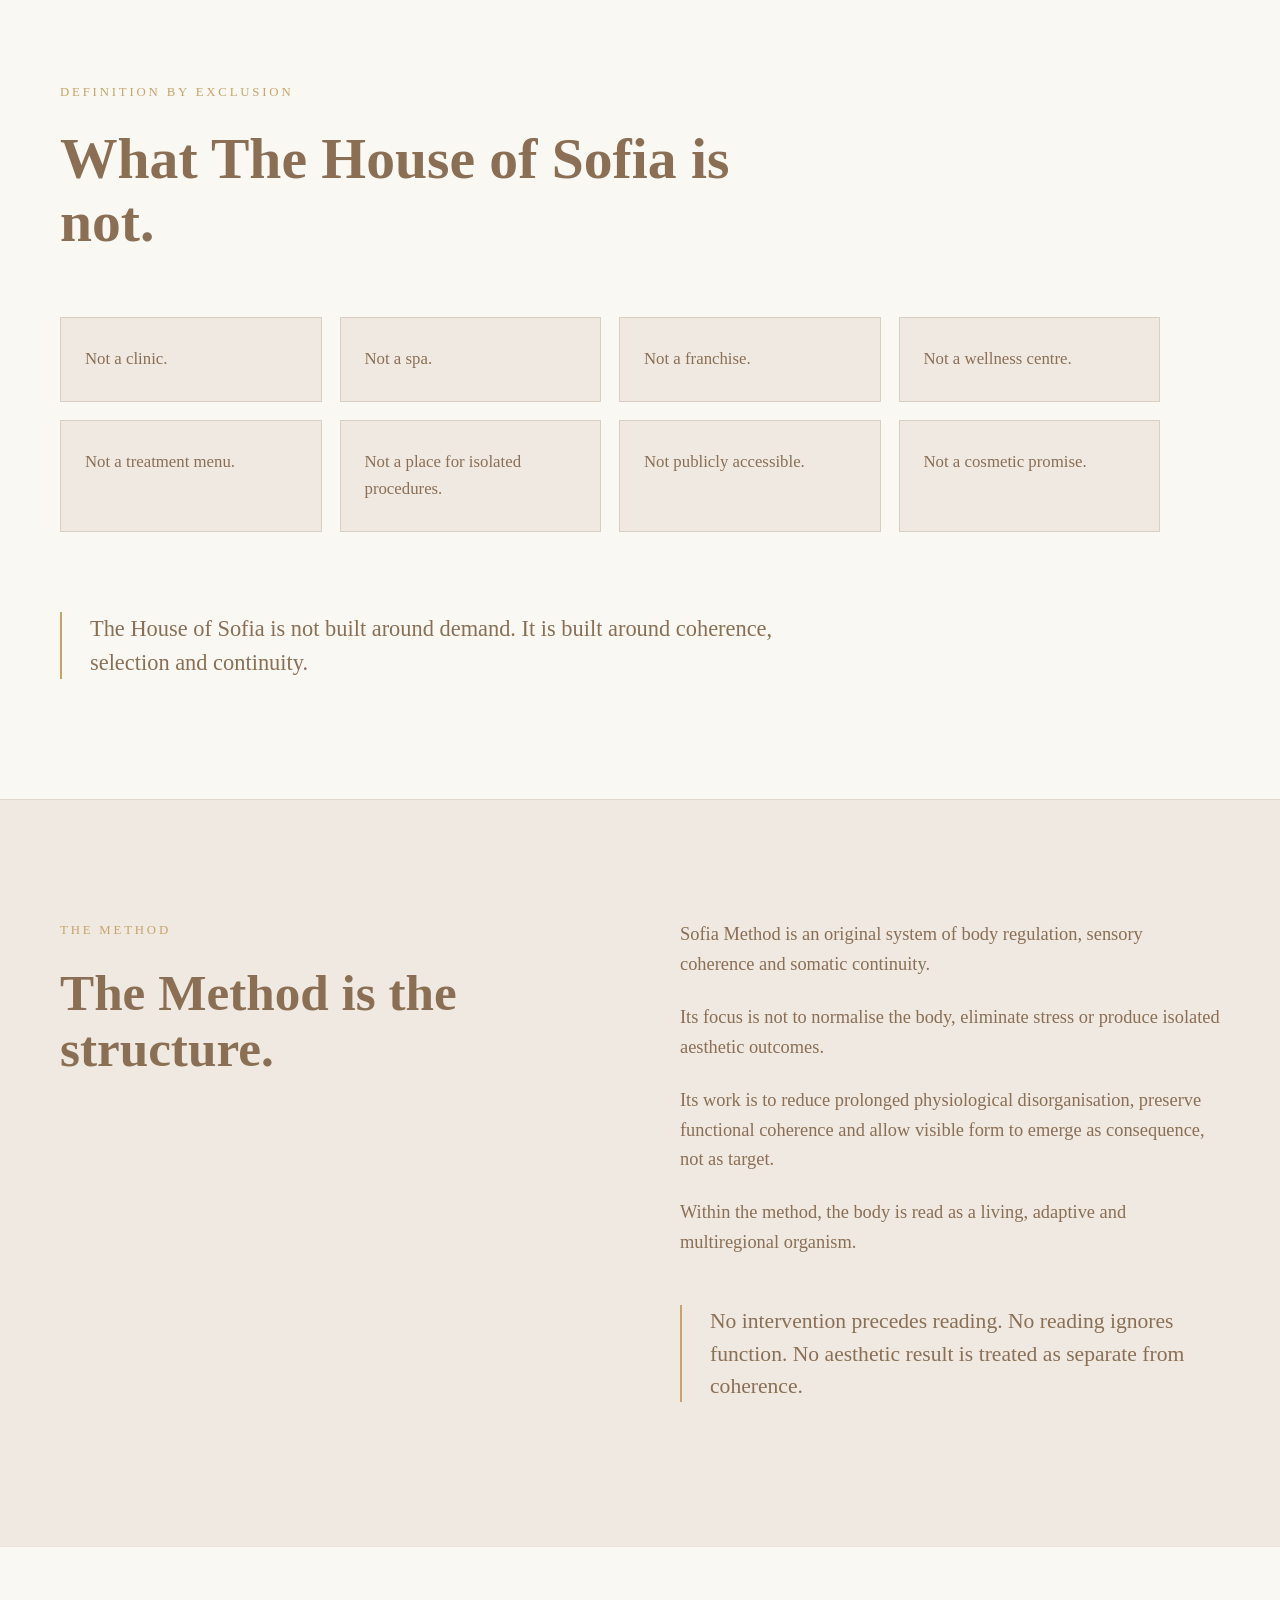
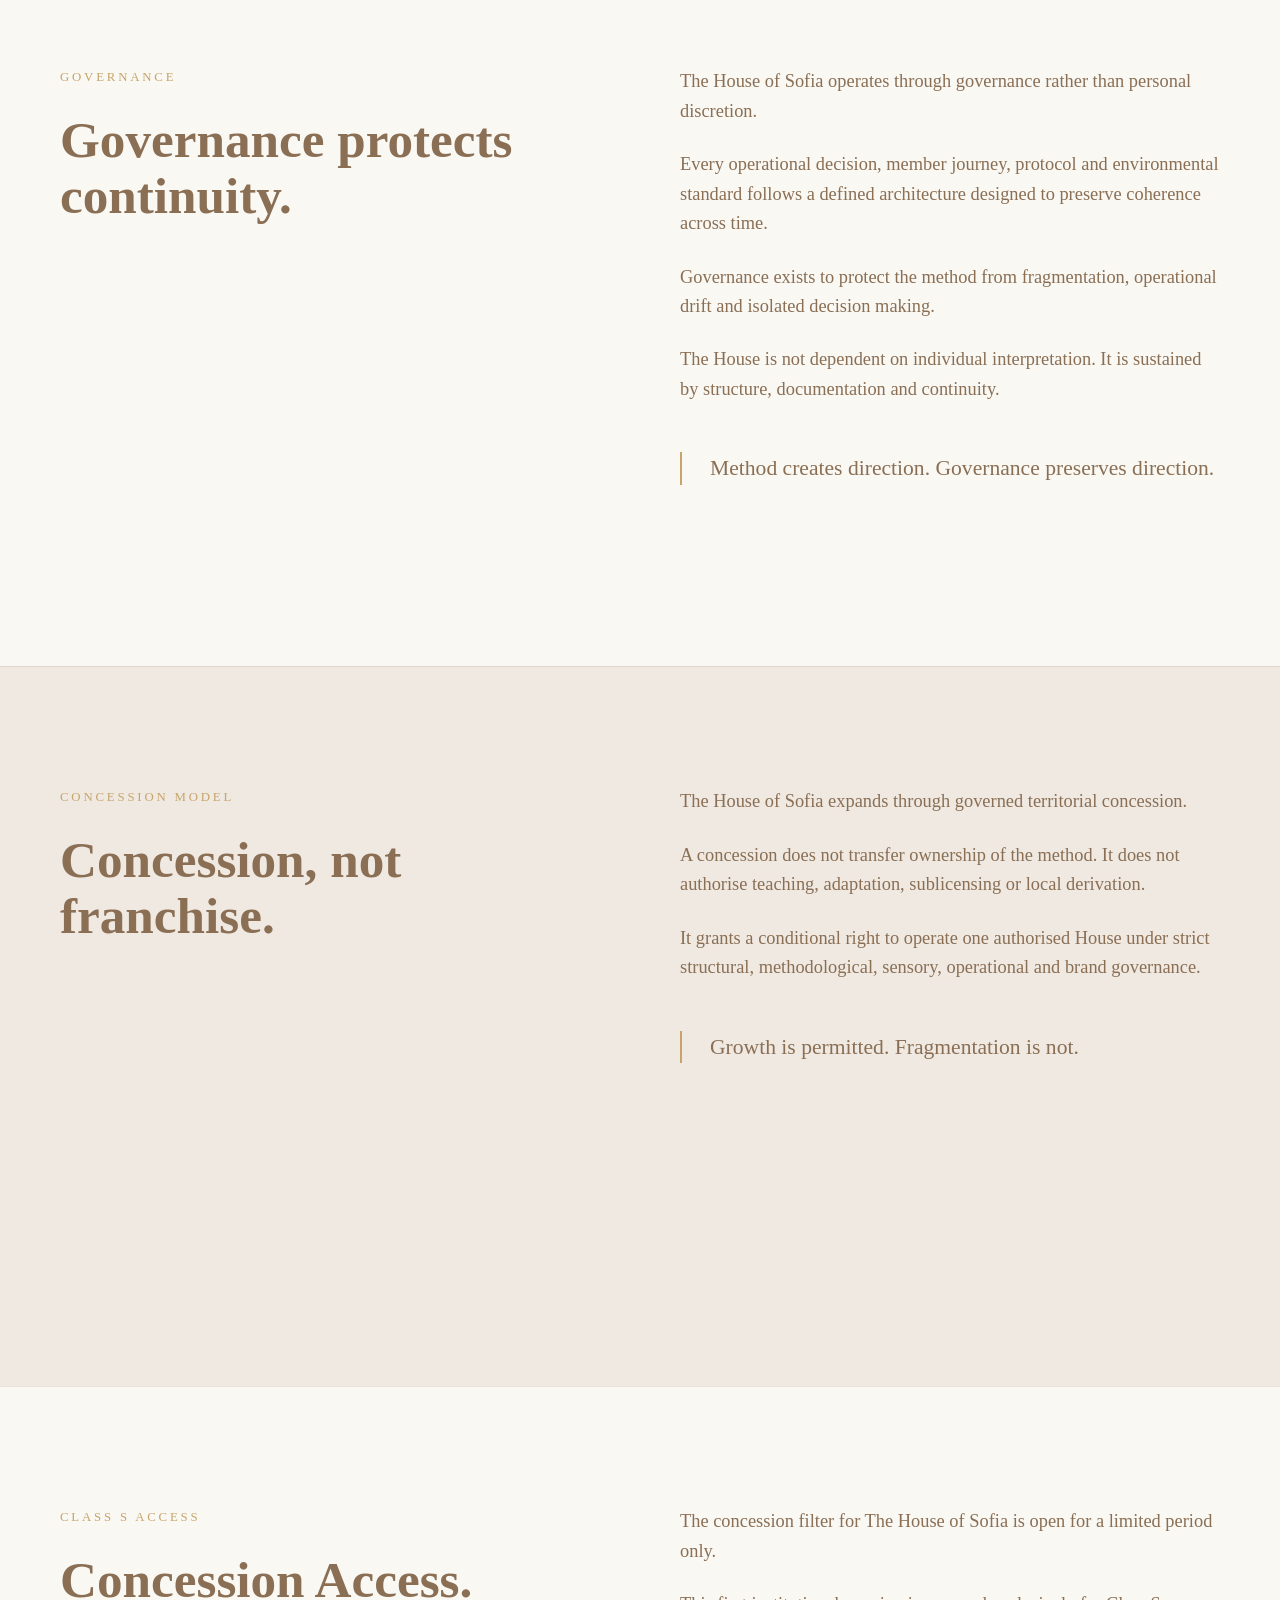
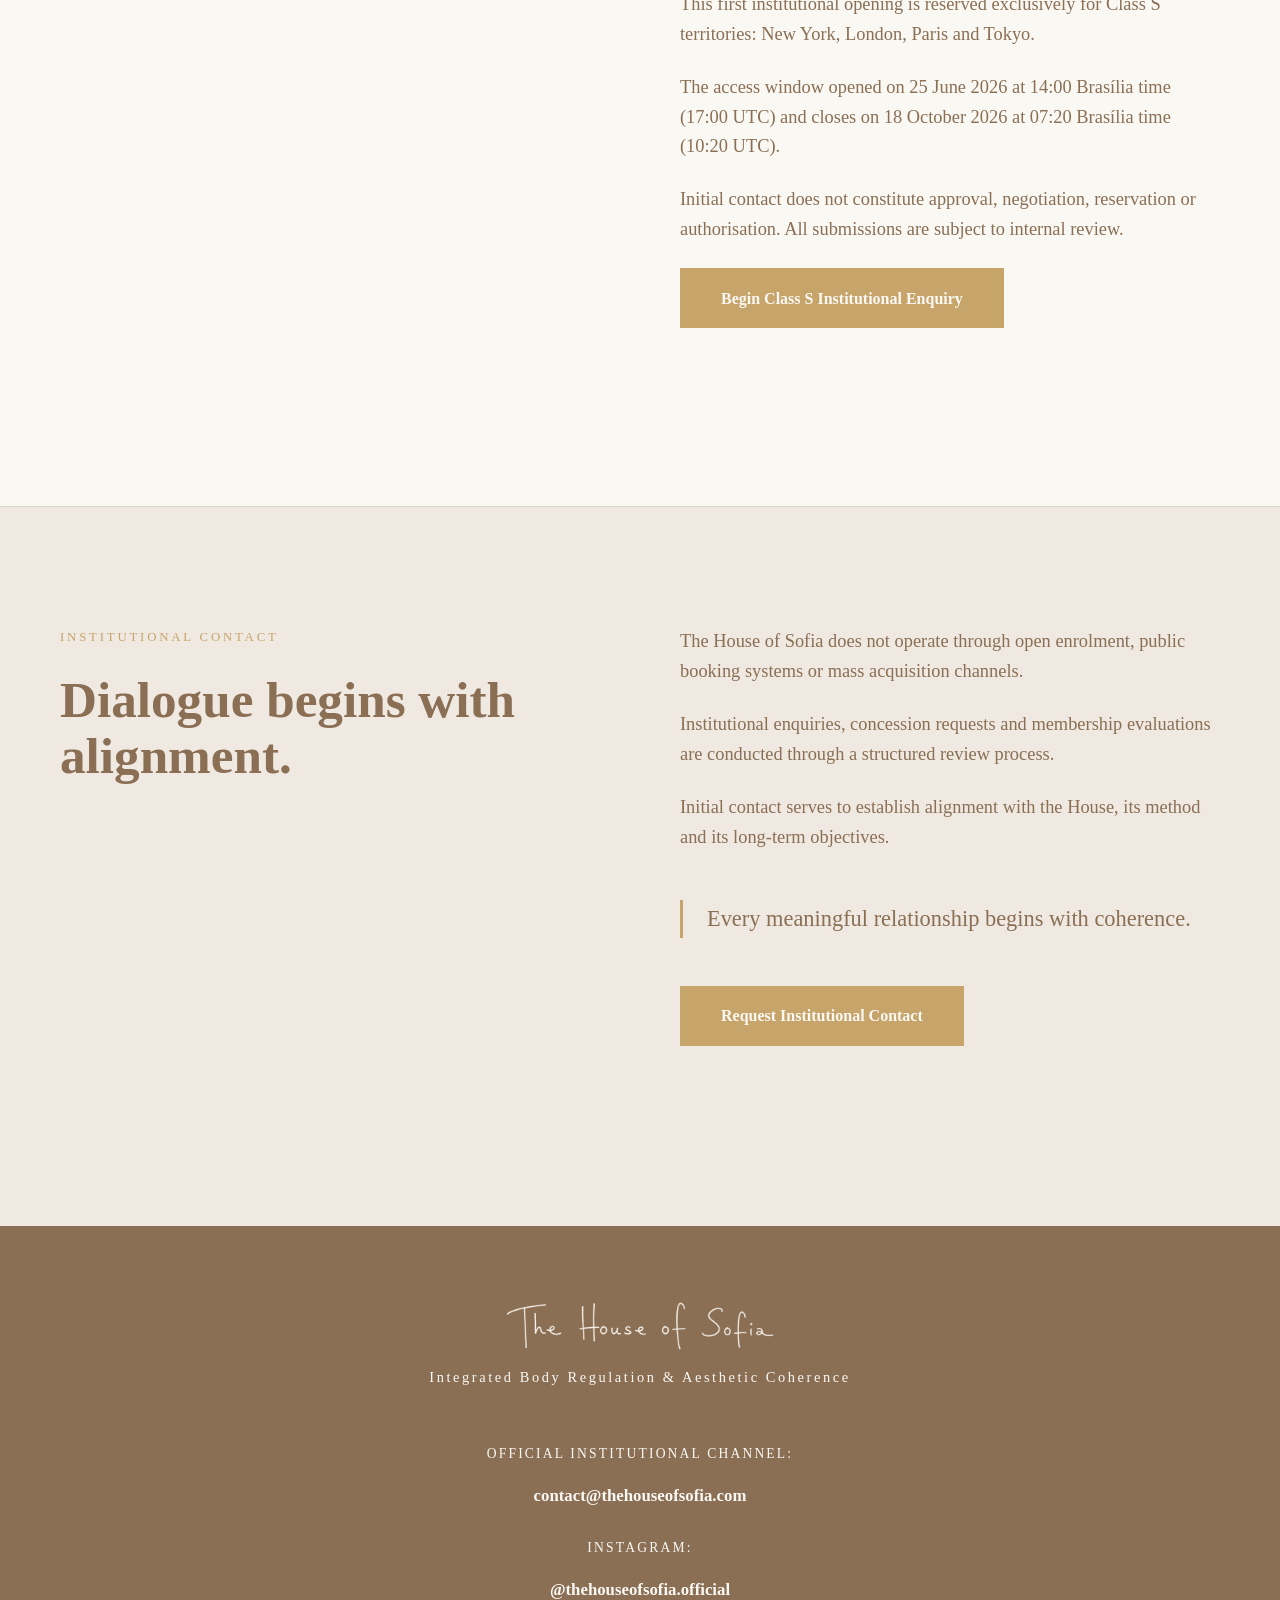
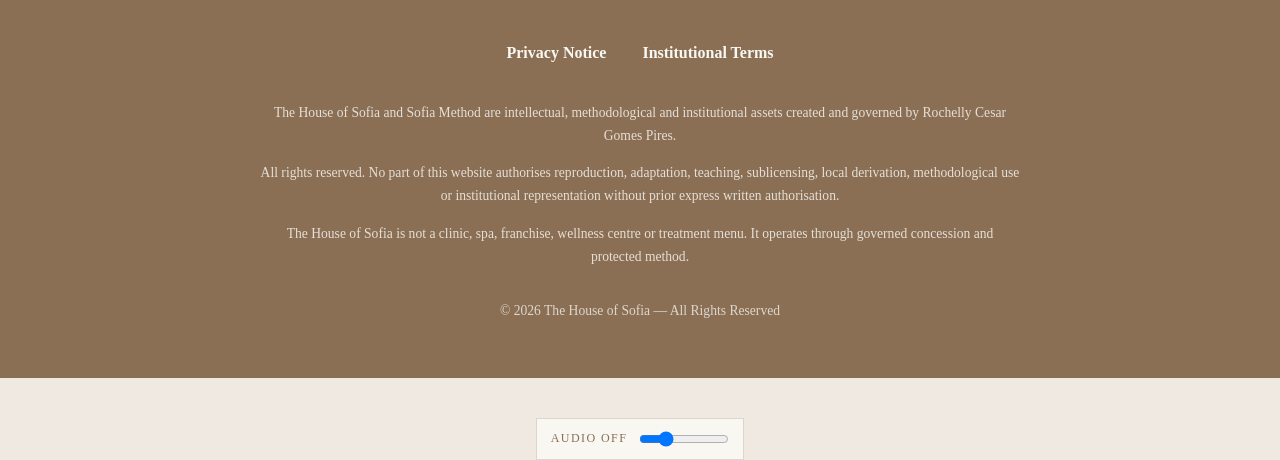
==== commit f3234320: "Aplica ajustes tecnicos de SEO e acessibilidade na home" ====
--- a/index.html
+++ b/index.html
@@ -16,13 +16,14 @@
     <meta property="og:description" content="A private environment dedicated to governance, method, coherence and continuity.">
     <meta property="og:type" content="website">
     <meta property="og:url" content="https://thehouseofsofia.com">
-    <meta property="og:image" content="assets/img/brand/HouseofSofia_OpenGraph_Public.png">
+    <meta property="og:image" content="https://thehouseofsofia.com/assets/img/brand/HouseofSofia_OpenGraph_Public.png">
 
     <meta name="twitter:card" content="summary_large_image">
     <meta name="twitter:title" content="The House of Sofia">
     <meta name="twitter:description" content="A private environment dedicated to governance, method, coherence and continuity.">
-    <meta name="twitter:image" content="assets/img/brand/HouseofSofia_OpenGraph_Public.png">
-
+    <meta name="twitter:image" content="https://thehouseofsofia.com/assets/img/brand/HouseofSofia_OpenGraph_Public.png">
+
+    <link rel="canonical" href="https://thehouseofsofia.com/">
     <link rel="icon" href="assets/img/brand/HouseOfSofia_Favicon_Master_Public.png" type="image/png">
     <link rel="stylesheet" href="assets/css/style.css">
 </head>
@@ -33,7 +34,7 @@
         <a href="index.html#hero" class="brand">
             <img
                 src="assets/img/brand/HouseOfSofia_Wordmark_Header_Public.png"
-                alt="The House of Sofia">
+                alt="The House of Sofia — home">
         </a>
 
         <button class="menu-toggle" aria-label="Open navigation menu">
@@ -53,6 +54,8 @@
     <main>
 
         <section id="hero">
+            <h1 class="visually-hidden">The House of Sofia</h1>
+            
             <img
                 class="hero-lockup"
                 src="assets/img/brand/hero-lockup.png"
@@ -239,7 +242,7 @@
             <div class="section-content">
 
                 <p>
-                    The concession filter for The House of Sofia will open for a limited period only.
+                    The concession filter for The House of Sofia is open for a limited period only.
                 </p>
 
                 <p>
@@ -248,7 +251,7 @@
                 </p>
 
                 <p>
-                    The access window opens on 25 June 2026 at 14:00 Brasília time and closes on 18 October 2026 at 07:20 Brasília time (10:20 UTC).
+                    The access window opened on 25 June 2026 at 14:00 Brasília time (17:00 UTC) and closes on 18 October 2026 at 07:20 Brasília time (10:20 UTC).
                 </p>
 
                 <p>
@@ -311,7 +314,7 @@
             <div class="footer-brand">
                 <img
                     src="assets/img/brand/HouseOfSofia_Wordmark_Footer_Public.png"
-                    alt="The House of Sofia">
+                    alt="">
             </div>
 
             <p class="footer-tagline">
@@ -365,7 +368,7 @@
             Audio Off
         </button>
 
-        <input id="audio-volume" type="range" min="0" max="1" step="0.05" value="0.25">
+        <input id="audio-volume" type="range" min="0" max="1" step="0.05" value="0.25" aria-label="Audio volume">
     </div>
 
     <script src="assets/js/main.js"></script>
--- a/assets/css/style.css
+++ b/assets/css/style.css
@@ -1040,4 +1040,77 @@
 
 .main-nav a:hover {
     color: var(--gold);
+}
+
+/* Mobile menu opaque overlay fix */
+
+@media (max-width: 900px) {
+    .site-header {
+        position: fixed;
+        top: 0;
+        left: 0;
+        right: 0;
+        width: 100%;
+
+        background: var(--sand-beige) !important;
+        backdrop-filter: none !important;
+        -webkit-backdrop-filter: none !important;
+
+        z-index: 5000;
+        border-bottom: 1px solid rgba(138, 111, 85, 0.16);
+    }
+
+    .brand {
+        background: var(--sand-beige);
+    }
+
+    .menu-toggle {
+        background: var(--sand-beige);
+        z-index: 5002;
+    }
+
+    .main-nav {
+        background: var(--sand-beige) !important;
+    }
+
+    .main-nav.is-open {
+        display: flex !important;
+        flex-direction: column;
+        align-items: flex-start;
+        gap: 28px;
+
+        width: 100%;
+        padding: 32px 0 24px;
+
+        background: var(--sand-beige) !important;
+        z-index: 5001;
+
+        border-top: 1px solid rgba(138, 111, 85, 0.14);
+        border-bottom: 1px solid rgba(138, 111, 85, 0.14);
+    }
+
+    .main-nav.is-open a,
+    .main-nav.is-open a:visited,
+    .main-nav.is-open a:focus,
+    .main-nav.is-open a:active {
+        color: var(--gold);
+        background: transparent;
+    }
+
+    main {
+        position: relative;
+        z-index: 1;
+    }
+}
+
+.visually-hidden {
+    position: absolute;
+    width: 1px;
+    height: 1px;
+    padding: 0;
+    margin: -1px;
+    overflow: hidden;
+    clip: rect(0, 0, 0, 0);
+    white-space: nowrap;
+    border: 0;
 }
